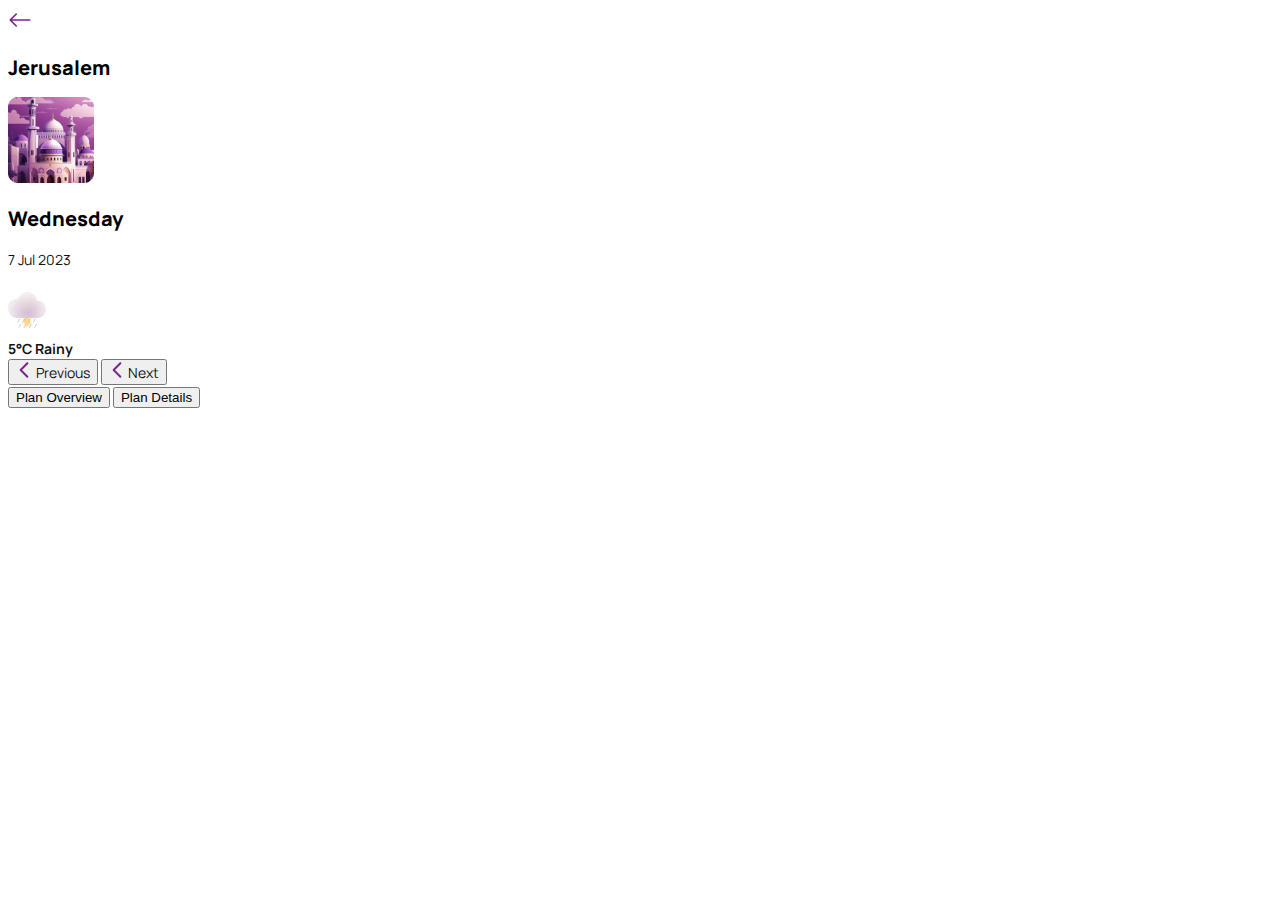
==== dailyPlan.html @ b6c101a3 "#1280" ====
<!DOCTYPE html>
<html lang="en">
  
<head>
  
  <meta http-equiv="Content-Type" content="text/html; charset=UTF-8">
  <meta name="viewport" content="width=device-width, initial-scale=1.0">
  
  <!--Bootsrap css-->
  <link href="https://cdn.jsdelivr.net/npm/bootstrap@5.2.3/dist/css/bootstrap.min.css" rel="stylesheet" integrity="sha384-rbsA2VBKQhggwzxH7pPCaAqO46MgnOM80zW1RWuH61DGLwZJEdK2Kadq2F9CUG65" crossorigin="anonymous">
  
  <title>Trip Planner</title>
  
  
  <!-- Additional CSS (optional) -->
  <link rel="stylesheet" href="style.css">
 
  
</head>

<body>

<header class="row">

    <div class="col"> 
        <img src="Assets/Img/backButton.png" href="/" alt="back"> 
    </div>

    <div class="col">
        <h2 class="daily-plan-title">Jerusalem</h2>
    </div>

    <div class="col"></div>
    
</header>

<section id="daily-plan-hero">

  <div id="weather-slider" class="carousel slide">

    <div id="slider-inner" class="carousel-inner">

      <div id ="slider-item" class="carousel-item active d-flex flex-column align-items-center gap-3">

          <img class="slider-img" src="Assets/Img/Jerusalem Slider Img.png" alt="Jerusalem" width="86px" height="auto">
            
          <div class="d-flex flex-column weather-slider-heading gap-1">
              <h2>Wednesday</h2>
              <span>7 Jul 2023</span>
          </div>

          <img src="Assets/Img/slider-radio.svg" alt="slider" width="203px" height="auto">

          <div class="d-flex flex-row weather-details gap-4">

            <img src="Assets/Img/cloud-icon.png" alt="rainy day" width="38px" height="auto">
            
            <div class="d-flex flex-column align-items-center gap-1">
              <span><b>5°C</b></span>
              <span><b>Rainy</b></span>
            </div>
 
          </div>

      </div>

      <div id ="slider-item" >   
      </div>

      <div id ="slider-item" >      
      </div>

    </div>

    <button class="carousel-control-prev" type="button" data-bs-target="#carouselExample" data-bs-slide="prev">
          
        <img class="slider-control-prev" src="Assets/Img/slider-back-icon.svg">
        <span class="visually-hidden">Previous</span>

    </button>

    <button class="carousel-control-next" type="button" data-bs-target="#carouselExample" data-bs-slide="next">
          
        <img class="slider-control-next" src="Assets/Img/slider-back-icon.svg">
        <span class="visually-hidden">Next</span>

    </button>
    

  </div>

</section>

<section id="planDetails">

<div class="btn-group">
  <button class="btn active plan-overview">Plan Overview</button>
  <button class="btn">Plan Details</button>
</div>




</section>








<!--Bootstrap js -->
<script src="https://cdn.jsdelivr.net/npm/@popperjs/core@2.11.6/dist/umd/popper.min.js" integrity="sha384-oBqDVmMz9ATKxIep9tiCxS/Z9fNfEXiDAYTujMAeBAsjFuCZSmKbSSUnQlmh/jp3" crossorigin="anonymous"></script>
<script src="https://cdn.jsdelivr.net/npm/bootstrap@5.2.3/dist/js/bootstrap.min.js" integrity="sha384-cuYeSxntonz0PPNlHhBs68uyIAVpIIOZZ5JqeqvYYIcEL727kskC66kF92t6Xl2V" crossorigin="anonymous"></script>
  

<!-- Additional JS (optional) -->
<script src="script.js"></script>



</body>
</html>
---- style.css ----
@import url('https://fonts.googleapis.com/css2?family=Manrope:wght@300;400;500;700&display=swap');

body {
    font-family: 'Manrope', sans-serif;
    display:block;
    background: #FFF;  
  }



 h1{
    text-transform:capitalize;
    font-size:22px;
    font-weight:800;
  }

h2{
    font-size:20px;
    font-weight:800;
 }


h4{
    font-size:18px;
    font-weight:500;
 }

 h5{
    font-size:16px;
    font-weight:500;
 }

p,span{
    color: #121212;
    text-align: center;
    font-family: Manrope;
    font-size: 14px;
    font-weight: 400;
    line-height: 16.5px;
 }

 label{
    font-size:18px;
    font-weight:500;
 }

@media (max-width:767px) { 
    /* Add mobile-specific CSS styles here */


header{
    padding:30px;
    margin:0px !important;
}



.backButton{
    width:200px;
    height: 30px;
    
}

/*trip planner */


section#tripPlanner{
    border-radius: 18px;
    background: radial-gradient(100.00% 100.00% at 50.00% 100.00%, #E3C8EB 0%, #F0DDF5 43.33%, #F7E8FB 91.16%);
    display:flex;
    flex-direction:column;
    padding:20px;
    justify-content: center;
    flex-wrap: nowrap;
    align-items: center;
    gap: 5px;
    height:auto;
    margin:30px;    
}


.content{
padding:20px 50px;
text-align:center;
} 

.content span{
    opacity: 0.6000000238418579;


}

img.icon {
    margin-top: -80px;
    margin-bottom:-20px;
 }

 /* user selections starts */
section#user-selections{
    padding:30px;
 }

button.btn.dropdown-toggle{
    display: flex;
    flex-direction: row;
    flex-wrap: nowrap;
    align-content: center;
    justify-content:space-between;
    align-items: center;
    box-shadow: 0px 4px 32px 0px rgba(0, 0, 0, 0.1);
    width:100%;
    padding:10px;
    border-radius:10px;
    margin-bottom:20px;
    position:relative;  
    background-color:#fff;
    
    
}

img.dropdown-icon{
    align-self: center;
    margin-right:05px !important;
}

button.btn.dropdown-toggle.show img.dropdown-icon{
    
        transform:rotate(-180deg);
        transition:all 0.5s ease;
    
}

button.btn.dropdown-toggle img.dropdown-icon{
    
    transform:rotate(0deg);
    transition:all 0.5s ease;
}

.dropdown-toggle::after{
    display:none;
}

button.btn.dropdown-toggle:focus {
    border: 1px solid #E3C8EB;
    box-shadow: 0px 4px 32px 0px rgba(227, 200, 235, 0.50);
}


div.btnContent {
    display: flex;
    flex-direction: row;
    align-items: center;    
}


button img {
    margin-right:20px;
}



div.selectionContent *{
    height:auto;
    text-align:left;
    margin-bottom:0px;    
}



.dropdown-menu button {
    background: rgba(123, 35, 144, 0.00);
    border-radius: 4px;
    border:none;
    text-align: left;
    width:100%;
    opacity:0.8;   
    padding:14px;    
}



.dropdown-menu button:hover {
    background: rgba(123, 35, 144, 0.10);
    opacity:1;   
}


.dropdown-menu {
    position: absolute;
    width: 100%;
    top:20px !important;
    left: 0;
    list-style: none;
    box-shadow: 0px 4px 32px 0px rgba(227, 200, 235, 0.50);
    z-index: 1;
    background-color: rgba(255, 255, 255, 0.8);
    backdrop-filter: blur(50px);
    -webkit-backdrop-filter: blur(50px);
    max-height: 300px;
    padding: 20px;
    border-radius: 10px;
    transition: all 0.5s ease;
    border: 1px solid #fff;
    overflow-y: auto;
    height: 500px;
}


ul.dropdown-menu input{
    border:none;
    width:100%;
    padding:10px;
    background-color: #ffffff00;
    border-radius:4px;   
}


button.btn.dropdown-toggle.show{
    border: 1px solid #E3C8EB;
    box-shadow: 0px 4px 32px 0px rgba(227, 200, 235, 0.50);
}


a:active{
    color:#7B2390;
}


a{
    color:#7B2390;
    font-style:none;
    text-decoration: none;
}



/* Location dropdown */
#location-input{
    position:relative;
    height:auto;
}



button.location-selection .btnContent img{
    width:20px;
    height:auto;
}

button.location-selection h4{
    color: #121212;
    
}


/* Calendar dropdown */

#calendar-input{
    position:relative;
}

#calendar-dropdown{
    transition:all 0.5s ease;
    padding:20px;   

}


.dropdown-icon{
    transform:rotate(90deg);
}

.calendar-selection{
    border-radius: 10px;
    background: linear-gradient(123deg, rgba(255, 255, 255, 0.4) 50%, rgba(255, 255, 255, 0.9) 100%);
    backdrop-filter: blur(35px);
    padding:4px;
    margin-bottom:20px;
    

}


.calendar-selection button{
    text-align:center;
    color: rgba(123, 35, 144, 1);
    border-radius:7px;
    height:auto;
    width:auto;
}

.calendar-selection button:hover{
   
    border-radius: 7px;
    background: linear-gradient(165deg, #7B2390 0%, #EB62B4 100%);
    color:#FFF;
}


#whole-month-tab .tab-topic{
    border-color:rgba(180, 180, 180, 0.20) !important;
    border-top:solid 1px ;
    border-bottom:solid 1px;
    padding:20px;
    text-align:center;
    width:100%;    
}


#whole-month-tab .tab-topic h4{
    
    color: #121212;  
    font-size:16px;  
    margin-bottom:0px !important; 
     
}


#whole-month-tab {
    display: flex;
    justify-content: center;
    height: auto;
    flex-direction: column;
    align-items: center;
    gap: 15px;
    flex-shrink: 0;
    list-style: none;
    width:auto;
    padding-left:0px !important;
    
}


ul.rolling-months{
    list-style:none;
    padding-left:0px !important;
    margin-bottom:0px !important;
}

.rolling-months li{
    margin:20px 0px;

}


.rolling-months li.next{
    color: #5A5A5A;
    text-align: center;
    font-family: Manrope;
    font-size: 16px;
    font-style: normal;
    font-weight: 400;
    line-height: 12px; /* 75% */
}

.rolling-months li.faded{
    color: #858585;
    text-align: center;
    font-family: Manrope;
    font-size: 14px;
    font-style: normal;
    font-weight: 400;
    line-height: 12px; /* 85.714% */
}

.rolling-months li.active{
    color: #121212;
    text-align: center;
    font-family: Manrope;
    font-size: 18px;
    font-style: normal;
    font-weight: 500;
    line-height: 12px; /* 66.667% */
    padding:10px;
    border-top:solid 1px #121212;
}


.rolling-days{
    display:flex;
    flex-direction: row;
    width:60%;
    justify-content: space-between;
    align-items: center;
}

.rolling-days span.active{
    color: #121212;
    text-align: center;
    font-size: 14px;
    font-style: normal;
    font-weight: 500;
    line-height: 12px; /* 85.714% */
}   

.rolling-days span.next{
    color: #5A5A5A;
text-align: center;
font-family: Manrope;
font-size: 12px;
font-style: normal;
font-weight: 400;
line-height: 12px; /* 100% */

}

.rolling-days span.faded{
    color: #858585;
text-align: center;
font-family: Manrope;
font-size: 10px;
font-style: normal;
font-weight: 400;
line-height: 12px; /* 120% */
}

button.btn.whole-month-select{
    color: #7B2390 !important;
    text-align:center !important;
    border-radius: 9px;
    border: 1px solid rgba(123, 35, 144, 0.10);
    font-size: 12px;
    width:80%;
}


/*travellers dropdown*/


#traveller-input{
    position:relative;
}

#travellers-dropdown{
    position:absolute;

}


#travellers-dropdown.dropdown-menu{
    height:240px;
}

form {
    width: 300px;
    margin: 0 auto;
    text-align: center;
  }
  
  .value-button {
    display: inline-block;
    margin: 0px;
    width: 40px;
    height: 100%;
    text-align: center;
    vertical-align: middle;
    padding: 11px 0;
    -webkit-touch-callout: none;
    -webkit-user-select: none;
    -khtml-user-select: none;
    -moz-user-select: none;
    -ms-user-select: none;
    user-select: none;
    border-radius: 5px;
    background: linear-gradient(180deg, #7B2390 0%, #EB62B4 100%);
    color:#fff;
  }
  
  .value-button:hover {
    cursor: pointer;
  }
  
  form #decrease {
    margin-right: -4px;
    border-radius: 8px 0 0 8px;
  }
  
  form #increase {
    margin-left: -4px;
    border-radius: 0 8px 8px 0;
  }
  
  form #input-wrap {
    margin: 0px;
    padding: 0px;
  }
  
  input#number {
    text-align: center;
    border: none;
    margin: 0px;
    width: 40px;
    height: 100%;
    background-color: #ffffff00;
  }
  
  input[type=number]::-webkit-inner-spin-button,
  input[type=number]::-webkit-outer-spin-button {
      -webkit-appearance: none;
      margin: 0;
  }

.input-content h5{
    margin-bottom:0px !important;
}


.input-range{
    display: flex;
    flex-direction: row;
    align-items: center;

  }

form.col{
    display: flex;
    flex-direction: row;
    flex-wrap: nowrap;
    justify-content: flex-end;
    align-content: center;
    align-items: center; 
  }



.input-range-group{
    display: flex;
    flex-direction: column;
    gap:25px;
}

.input-range-group button.btn.dropdown-toggle{
    margin-bottom:0px !important;
    padding:14px;
}
/* section preferences */

section#preferences {
    background-image: url(Assets/Img/Background_img_01.png);
    background-position:100% -30%;
    background-repeat: no-repeat;
    background-size:auto;
    padding:30px;
     }


section#preferences h2{
    margin-bottom:38px;
}      


div.range{
    margin-bottom:38px;
}

/*range slider and thumb*/

.form-range::-webkit-slider-thumb {
    
    border-radius: 50px;
    background: linear-gradient(180deg, #7B2390 0%, #EB62B4 100%);
    height: 25px;
    width:25px;  
    margin-top: -10px;
    border:2px solid #FFF;
    -webkit-transition: background-color 0.15s ease-in-out, border-color 0.15s ease-in-out, box-shadow 0.15s ease-in-out;
  transition: background-color 0.15s ease-in-out, border-color 0.15s ease-in-out, box-shadow 0.15s ease-in-out;
  -webkit-appearance: none;
  appearance: none;
  
}

.form-range:focus::-webkit-slider-thumb {
    box-shadow: 0 0 0 1px #fff, 0 0 0 0.25rem rgba(249, 207, 255, 0.25);
  }

.form-range::-webkit-slider-thumb:active {
    background-color: #7B2390;
    border-color: #FFF;
}

.form-range::-webkit-slider-runnable-track {
    width: 100%;
    height: 5px;;
    color: transparent;
    cursor: pointer;
    border-radius: 2px;
    background: linear-gradient(270deg, #7B2390 40%, #EB62B4 100%);
  }


div.range img{
    margin-right:10px;
}


div.range label{
    margin-bottom:20px;
}

.markers{
    display:flex;
    flex-direction:row;
    flex-wrap: nowrap;
    justify-content: space-between;    
    align-content: center;
    align-items: center;

}

.dividers-group{
    display:flex;
    flex-direction:row;
    flex-wrap: nowrap;
    justify-content: space-between;    
    align-content: center;
    align-items: center;
    height:4px;
    overflow:hidden;
    margin-bottom:10px;
}

.divider{
    opacity:1;
}

.sub-divider{
    opacity:0.2;
}



/*section location */

section#location{
    padding:0px 30px;
    background-image: url(Assets/Img/Background_img_02.png);
    background-repeat: no-repeat;
    background-position: 0% 100%;
    background-size: auto;    
}

section#location p{
    text-align:left;
}

.btn-group{
    width:100%;
    border-radius: 10px;
    background: linear-gradient(123deg, rgba(255, 255, 255, 0.34) 0%, rgba(255, 255, 255, 0.20) 100%);
    box-shadow: 0px 4px 32px 0px rgba(0, 0, 0, 0.10);
    backdrop-filter: blur(35px);
    margin:10px 0px;
    height:45px;
    padding:4px;
   
}

.btn-group button{
    background-color: white;
    color:#7B2390;
    border-color:white;

}


.btn-group button{
    border-radius: 7px !important;
}


.btn-group button:hover{
    background: linear-gradient(165deg, #7B2390 0%, #EB62B4 100%);
    border:solid #fff 1px !important ;
}


#location a.submit{
    width:100%;
    margin:30px 0px;
    padding: 19px 89px !important;
    -webkit-padding: 19px 89px !important; /* Safari */
    -moz-padding: 19px 89px; /* Firefox */
    -ms-padding: 19px 89px; /* Edge/IE */
    font-size: 18px;
    border-radius: 7px;
    border:none;
    background: linear-gradient(165deg, #7B2390 0%, #EB62B4 100%);
    margin:40px 0px 50px 0px;
    color: #FFF;
    
}

a.submit:hover{
    background: linear-gradient(195deg, #7B2390 0%, #EB62B4 100%);
    
}

/*onboarding starts*/

section.onboarding{
    background: url(Assets/Img/hero\ backdrop.svg);
    background-position: center center;
    background-size: cover;
    background-repeat: no-repeat;
    height:100vh;
    padding:30px;
    display:flex;
    flex-direction: column;
    justify-content: space-between;
}

.logo{
    display:flex;
    flex-direction: column;
    justify-content: center;
    align-items: center;
    width:100%;  
    padding:20px;
}

.logo img{
    width:36px;
}

.logo h4{
    color: #FFF;
    text-align: center;
    font-size: 18px;
    font-style: normal;
    font-weight: 400;
    line-height: normal;
    letter-spacing: 3.5px;
    text-transform: capitalize;
}


.onboarding-heading{
    display:flex;
    flex-direction: column;
    justify-content: center;
    align-items: flex-start;
    align-content: flex-start;

}

.onboarding-heading h1{
    color: #FFF;
    font-family: Manrope;
    font-size: 82px;
    font-style: normal;
    font-weight: 200;
    line-height: normal;
    text-transform: capitalize;
    margin-bottom:0px !important;
    margin-top:-10px;
    -webkit-margin-top:-10px;
}


.onboarding-heading p{
    margin-bottom:0px !important;
    color: #FFF;
    font-size: 18px;
    font-style: normal;
    font-weight: 400;
    line-height: normal;
    text-transform: capitalize;
}

.onboarding-heading a{
    margin-bottom:0px !important;
    color: #FFF;
    border-radius: 7px;
    background: linear-gradient(165deg, #7B2390 0%, #EB62B4 100%);
    padding: 19px 89px !important;
    -webkit-padding: 19px 89px !important; /* Safari */
    -moz-padding: 19px 89px; /* Firefox */
    -ms-padding: 19px 89px; /* Edge/IE */
    width:100%;
    margin-top:30px;
    -webkit-margin-top:30px;
    border-width:0px;
    text-align: center;    
    font-size: 18px;
    font-style: normal;
    font-weight: 500;
    line-height: normal;
    text-transform: capitalize;
    
}

.onboarding-heading a:hover{
    color: #FFF;
    transition:all 0.5s ease;
      
}

.onboarding-details{
    display:flex;
    flex-direction: row;
    gap:10px;
    align-content: center;
    justify-content: flex-start;
    align-items: center;
    padding:0px;
    margin-top:-10px;
}

.onboarding-details p{
    margin-bottom: 0px !important;
    color: #FFF;
    font-size: 16px;
    font-style: normal;
    font-weight: 400;
    line-height: normal;
    text-transform: capitalize;
}


/*dashboard starts */


#hero{
    background: url(Assets/Img/dashboard-hero-background.svg);
    background-position: bottom center;
    background-repeat: no-repeat;
    margin:0px 30px 0px 30px;
    background-size: 100%;
    border-radius: 18px;
}


.hero-heading{
    padding:35px 0px 0px 20px;    

}

.hero-heading h1{
    font-size: 46px;
    font-style: normal;
    font-weight: 200;
    line-height: normal;
    text-transform: capitalize;
    background: linear-gradient(180deg, #7B2390 0%, #EB62B4 100%);
    background-clip: text;
    -webkit-background-clip: text;
    -webkit-text-fill-color: transparent;
    margin-bottom:-5px;
    z-index:2;
}

.hero-heading p{
    color: #121212;
    font-size: 12px;
    font-style: normal;
    font-weight: 700;
    line-height: normal;
    text-transform: capitalize;
    margin-bottom:0px !important;
}

.hero-img{
    display:flex;
    flex-direction: column;
    flex-wrap:nowrap;
    align-content: flex-end;
    justify-content: flex-end;    
    align-items: flex-end;
    background: url(Assets/Img/location-img.svg);
    background-repeat: no-repeat;
    background-position: bottom;
    border-radius:0px 0px 18px 0px;
    background-size: auto;
    overflow:visible;
    height:153px;
    
    
}



/*Events section starts*/

#Events{
    margin:50px 0px 30px 0px;
    position:relative;
}


.Events-Heading{
    margin:30px 30px 15px 30px;
}


.Events-Heading img.col-1{
    padding:0px !important;
    width:24px;
    height:24px;
}

.Event-card{
    padding:20px;
    background: linear-gradient(123deg, rgba(255, 255, 255, 0.5) 0%, rgba(255, 255, 255, 0.5) 50%);
    filter: drop-shadow(0px 10px 20px rgba(0, 0, 0, 0.15));
    backdrop-filter: blur(15px);
    border-radius:10px;
    margin:10px 30px 10px 30px;
}


.Event-card p,h5{
    margin-bottom:0px !important;
}

.Event-card p{
    color: #121212;
    font-size: 14px;
    font-style: normal;
    font-weight: 400;
    line-height: normal;
    text-transform: capitalize;
    opacity: 0.6;
}

.Event-card.row>*{
    padding-left:0px !important;
    Padding-right:0px!important;
}

.Events-Background-1{
    position: absolute;
    top:0;
    right:0;
    width:120px;
    height:auto;

}
.Events-Background-2{
    position: absolute;
    bottom:0;
    left:0;
    width:120px;
    height:auto;

}

a.Event-card{
    color:#121212; 
   
}

a.Event-card:hover{
    color: #7B2390 !important;        
    filter: drop-shadow(0px 5px 20px rgba(198, 118, 218, 0.30));
    transition: all 0.5s ease;    
    
}

/*daily plan starts*/

#daily-plan-hero{
    padding:0px 50px 30px 50px;
}

.daily-plan-title{
    color: #121212;
    text-align: center;
    font-size: 18px;
    font-style: normal;
    font-weight: 400;
    line-height: normal;
    text-transform: capitalize;
}

/*weather slider starts*/

#weather-slider{
    position:relative;
}

#slider-item{
    border-radius: 18px;
    background: radial-gradient(120.11% 151.20% at 65.99% 150.00%, #EFA1FF 0%, #FAE9FF 63.54%, #FAE9FF 100%);
    padding:20px;    
}

.weather-slider-heading h2,span{
    margin-bottom:0px;
}

.slider-img{
    margin-top:-50px;
}

#slider-inner{
    padding-top:30px;
}

.slider-control-prev{
    margin-right:0px !important;
     
}



.slider-control-next{   
    margin-right:0px !important;
    transform:rotate(-180deg);
}


button.carousel-control-prev{
   border-radius: 10px;
    background: linear-gradient(123deg, rgba(255, 255, 255, 0.34) 0%, rgba(255, 255, 255, 0.20) 100%);
    box-shadow: 0px 4px 32px 0px rgba(0, 0, 0, 0.05);
    backdrop-filter: blur(35px);
    height:40px;
    width:40px;   
    opacity:100% !important;
    padding:8px !important;
    position: absolute;
    top: 55%; 
    transform: translateY(-50%); 
    left:-5%;

}   

button.carousel-control-next{
    border-radius: 10px;
    background: linear-gradient(123deg, rgba(255, 255, 255, 0.34) 0%, rgba(255, 255, 255, 0.20) 100%);
    box-shadow: 0px 4px 32px 0px rgba(0, 0, 0, 0.05);
    backdrop-filter: blur(35px);
    height:40px;
    width:40px;
    opacity:100% !important;
    padding:8px !important;
    position: absolute;
    top: 55%; 
    transform: translateY(-50%); 
    right:-5%;
}


.weather-details{
    padding:5px;
}


/*plan details starts*/

#planDetails{
    padding:0px 30px 50px 30px;

}

#planDetails .btn-group{
    padding:4px !important;
    height:55px;
    border-radius:10px;
}


#planDetails .plan-overview{
    border-radius: 7px !important;
    background: linear-gradient(165deg, #7B2390 0%, #EB62B4 100%) !important;
    border-width: 0px;
    color:#FFF;
}


#planDetails button:hover{
    background-color: #FFF !important;
}



}
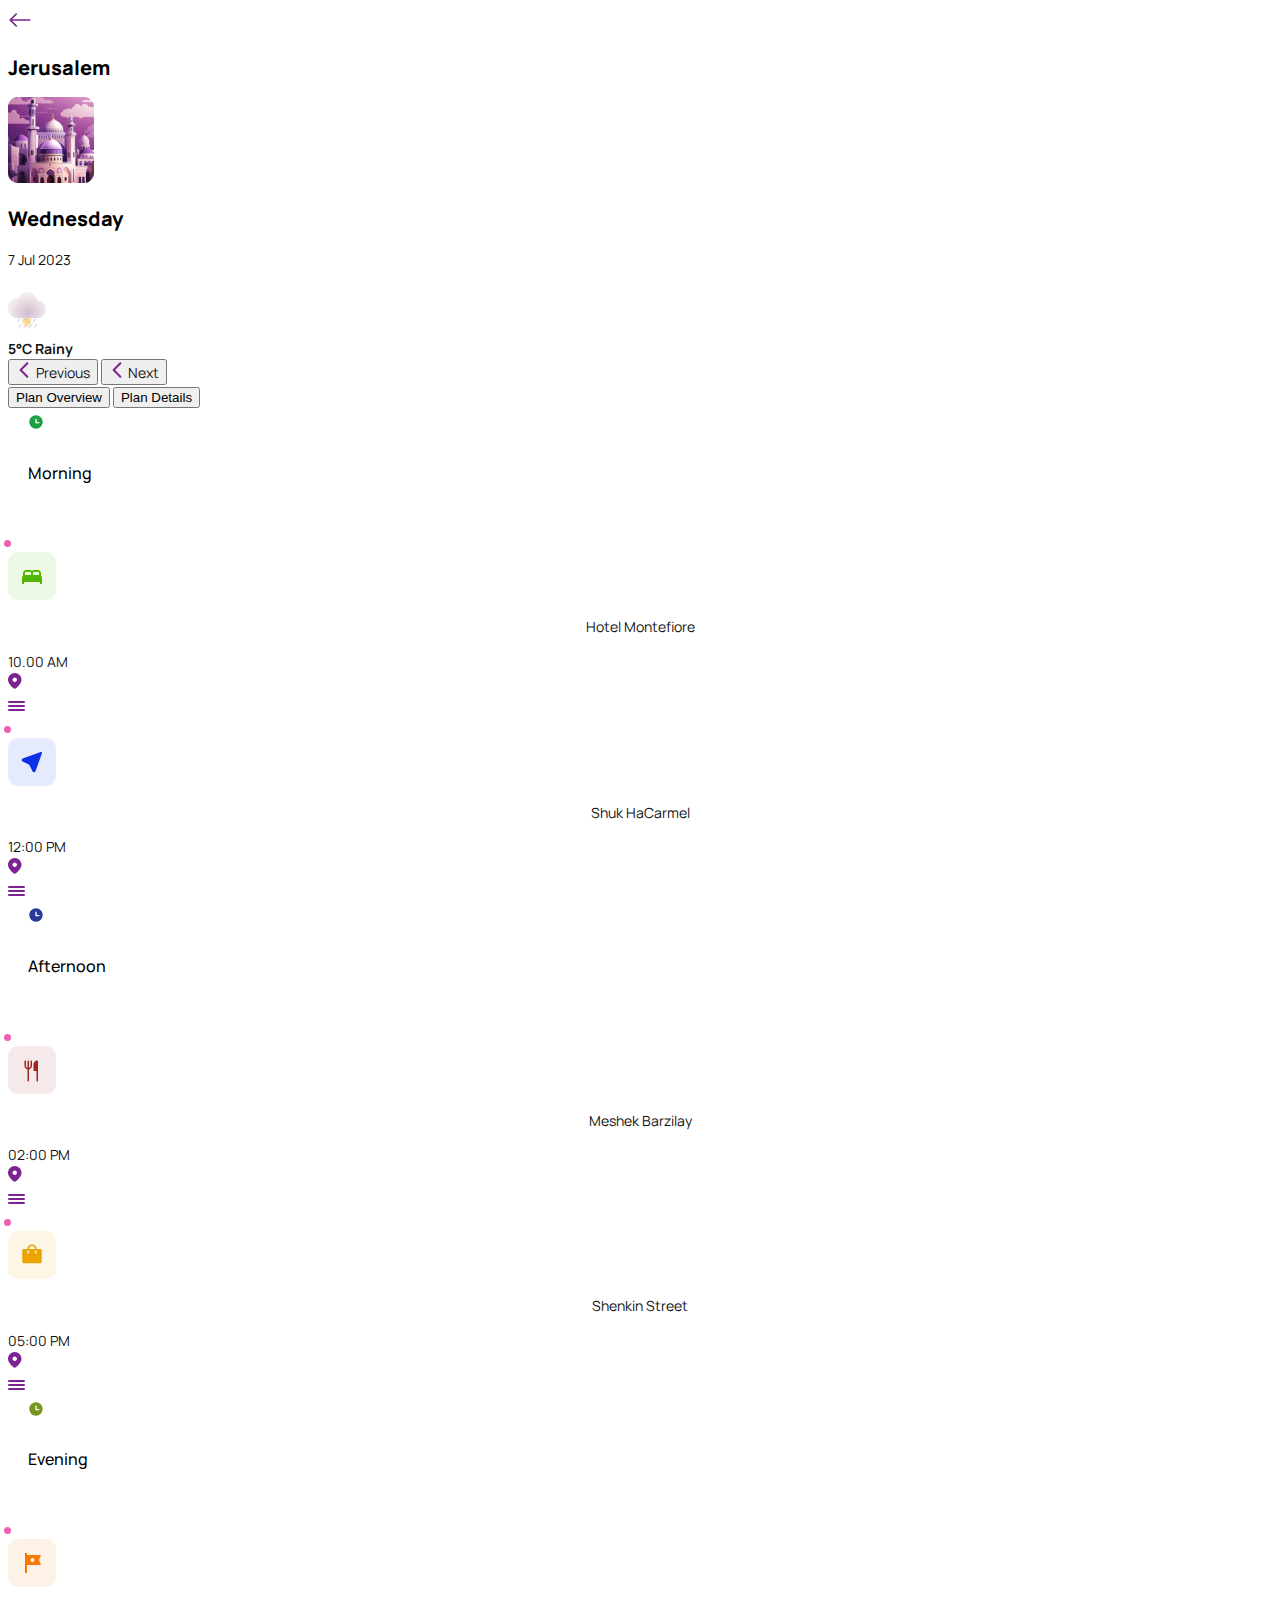
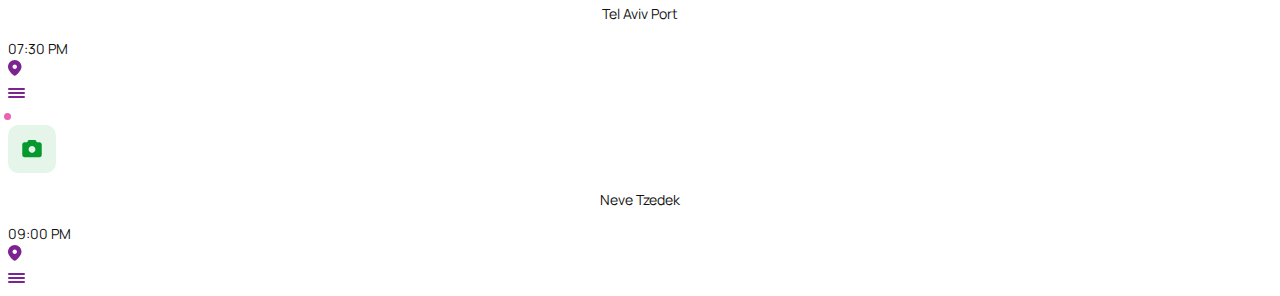
==== commit 77140074: "1320" ====
--- a/dailyPlan.html
+++ b/dailyPlan.html
@@ -22,9 +22,9 @@
 
 <header class="row">
 
-    <div class="col"> 
-        <img src="Assets/Img/backButton.png" href="/" alt="back"> 
-    </div>
+    <a class="col" href="dashboard.html"> 
+        <img src="Assets/Img/backButton.png" alt="back"> 
+    </a>
 
     <div class="col">
         <h2 class="daily-plan-title">Jerusalem</h2>
@@ -98,7 +98,282 @@
   <button class="btn">Plan Details</button>
 </div>
 
-
+<div id="morning">
+
+  <div class="d-flex flex-row gap-2 align-items-center" style="padding:5px 20px 20px 20px;">
+    <svg xmlns="http://www.w3.org/2000/svg" width="16" height="16" viewBox="0 0 16 16" fill="none">
+      <path d="M8.00004 14.6666C4.31804 14.6666 1.33337 11.682 1.33337 7.99998C1.33337 4.31798 4.31804 1.33331 8.00004 1.33331C11.682 1.33331 14.6667 4.31798 14.6667 7.99998C14.6667 11.682 11.682 14.6666 8.00004 14.6666ZM8.66671 7.99998V4.66665H7.33337V9.33331H11.3334V7.99998H8.66671Z" fill="#1AA040"/>
+    </svg>
+    <h5 >Morning</h5>
+  </div>
+
+
+<div class="d-flex flex-row w-100 align-items-center">
+
+  <svg xmlns="http://www.w3.org/2000/svg" style="margin-left:-4px;" width="7" height="7" viewBox="0 0 7 7" fill="none">
+    <circle cx="3.5" cy="3.5" r="3.5" fill="#EB62B4"/>
+  </svg>
+
+  <div id="planCard" class="d-flex flex-row align-items-center justify-content-between gap-2 w-100">
+
+    <div class="d-flex flex-row align-items-center justify-content-between w-100 card-details">
+
+      <div class="d-flex flex-row align-items-center gap-3">
+
+        <img src="Assets/Img/hotel icon.svg">
+
+        <div class="d-flex flex-column align-items-start justify-content-center gap-2">
+          <p>Hotel Montefiore</p>
+          <span>10.00 AM</span>
+        </div>        
+
+      </div>
+
+      <svg xmlns="http://www.w3.org/2000/svg" width="14" height="16" viewBox="0 0 14 16" fill="none">
+        <path d="M8.0505 15.237C10.0114 13.5112 13.5 9.9855 13.5 6.75C13.5 4.95979 12.7888 3.2429 11.523 1.97703C10.2571 0.711159 8.54021 0 6.75 0C4.95979 0 3.2429 0.711159 1.97703 1.97703C0.711159 3.2429 2.66762e-08 4.95979 0 6.75C0 9.9855 3.4875 13.5112 5.4495 15.237C5.80738 15.5564 6.2703 15.733 6.75 15.733C7.2297 15.733 7.69262 15.5564 8.0505 15.237ZM4.5 6.75C4.5 6.15326 4.73705 5.58097 5.15901 5.15901C5.58097 4.73705 6.15326 4.5 6.75 4.5C7.34674 4.5 7.91903 4.73705 8.34099 5.15901C8.76295 5.58097 9 6.15326 9 6.75C9 7.34674 8.76295 7.91903 8.34099 8.34099C7.91903 8.76295 7.34674 9 6.75 9C6.15326 9 5.58097 8.76295 5.15901 8.34099C4.73705 7.91903 4.5 7.34674 4.5 6.75Z" fill="#7B2390"/>
+      </svg>
+
+    </div>   
+
+    <div class="d-flex  flex-row  align-items-center  more-details-menu  h-100">
+    
+    <svg xmlns="http://www.w3.org/2000/svg" width="17" height="10" viewBox="0 0 17 10" fill="none">
+      <rect width="17" height="2" rx="1" fill="#7B2390"/>
+      <rect y="4" width="17" height="2" rx="1" fill="#7B2390"/>
+      <rect y="8" width="17" height="2" rx="1" fill="#7B2390"/>
+    </svg> 
+
+    </div>
+
+  </div>
+
+</div>
+
+<div class="d-flex flex-row w-100 align-items-center">
+
+  <svg xmlns="http://www.w3.org/2000/svg" style="margin-left:-4px;" width="7" height="7" viewBox="0 0 7 7" fill="none">
+    <circle cx="3.5" cy="3.5" r="3.5" fill="#EB62B4"/>
+  </svg>
+
+  <div id="planCard" class="d-flex flex-row align-items-center justify-content-between gap-2 w-100">
+
+    <div class="d-flex flex-row align-items-center justify-content-between w-100 card-details">
+
+      <div class="d-flex flex-row align-items-center gap-3">
+
+        <img src="Assets/Img/location-icon.svg">
+
+        <div class="d-flex flex-column align-items-start justify-content-center gap-2">
+          <p>Shuk HaCarmel</p>
+          <span>12:00 PM</span>
+        </div>        
+
+      </div>
+
+      <svg xmlns="http://www.w3.org/2000/svg" width="14" height="16" viewBox="0 0 14 16" fill="none">
+        <path d="M8.0505 15.237C10.0114 13.5112 13.5 9.9855 13.5 6.75C13.5 4.95979 12.7888 3.2429 11.523 1.97703C10.2571 0.711159 8.54021 0 6.75 0C4.95979 0 3.2429 0.711159 1.97703 1.97703C0.711159 3.2429 2.66762e-08 4.95979 0 6.75C0 9.9855 3.4875 13.5112 5.4495 15.237C5.80738 15.5564 6.2703 15.733 6.75 15.733C7.2297 15.733 7.69262 15.5564 8.0505 15.237ZM4.5 6.75C4.5 6.15326 4.73705 5.58097 5.15901 5.15901C5.58097 4.73705 6.15326 4.5 6.75 4.5C7.34674 4.5 7.91903 4.73705 8.34099 5.15901C8.76295 5.58097 9 6.15326 9 6.75C9 7.34674 8.76295 7.91903 8.34099 8.34099C7.91903 8.76295 7.34674 9 6.75 9C6.15326 9 5.58097 8.76295 5.15901 8.34099C4.73705 7.91903 4.5 7.34674 4.5 6.75Z" fill="#7B2390"/>
+      </svg>
+
+    </div>   
+
+    <div class="d-flex  flex-row  align-items-center  more-details-menu  h-100">
+    
+    <svg xmlns="http://www.w3.org/2000/svg" width="17" height="10" viewBox="0 0 17 10" fill="none">
+      <rect width="17" height="2" rx="1" fill="#7B2390"/>
+      <rect y="4" width="17" height="2" rx="1" fill="#7B2390"/>
+      <rect y="8" width="17" height="2" rx="1" fill="#7B2390"/>
+    </svg> 
+
+    </div>
+
+  </div>
+
+</div>
+
+<div id="afternoon">
+
+  <div class="d-flex flex-row gap-2 align-items-center" style="padding:5px 20px 20px 20px;">
+    <svg xmlns="http://www.w3.org/2000/svg" width="16" height="16" viewBox="0 0 16 16" fill="none">
+      <path d="M8.00004 14.6666C4.31804 14.6666 1.33337 11.682 1.33337 7.99998C1.33337 4.31798 4.31804 1.33331 8.00004 1.33331C11.682 1.33331 14.6667 4.31798 14.6667 7.99998C14.6667 11.682 11.682 14.6666 8.00004 14.6666ZM8.66671 7.99998V4.66665H7.33337V9.33331H11.3334V7.99998H8.66671Z" fill="#26399D"/>
+    </svg>
+    <h5 >Afternoon</h5>
+  </div>
+
+  <div class="d-flex flex-row w-100 align-items-center">
+
+    <svg xmlns="http://www.w3.org/2000/svg" style="margin-left:-4px;" width="7" height="7" viewBox="0 0 7 7" fill="none">
+      <circle cx="3.5" cy="3.5" r="3.5" fill="#EB62B4"/>
+    </svg>
+  
+    <div id="planCard" class="d-flex flex-row align-items-center justify-content-between gap-2 w-100">
+  
+      <div class="d-flex flex-row align-items-center justify-content-between w-100 card-details">
+  
+        <div class="d-flex flex-row align-items-center gap-3">
+  
+          <img src="Assets/Img/lunch-icon.svg">
+  
+          <div class="d-flex flex-column align-items-start justify-content-center gap-2">
+            <p>Meshek Barzilay</p>
+            <span>02:00 PM</span>
+          </div>        
+  
+        </div>
+  
+        <svg xmlns="http://www.w3.org/2000/svg" width="14" height="16" viewBox="0 0 14 16" fill="none">
+          <path d="M8.0505 15.237C10.0114 13.5112 13.5 9.9855 13.5 6.75C13.5 4.95979 12.7888 3.2429 11.523 1.97703C10.2571 0.711159 8.54021 0 6.75 0C4.95979 0 3.2429 0.711159 1.97703 1.97703C0.711159 3.2429 2.66762e-08 4.95979 0 6.75C0 9.9855 3.4875 13.5112 5.4495 15.237C5.80738 15.5564 6.2703 15.733 6.75 15.733C7.2297 15.733 7.69262 15.5564 8.0505 15.237ZM4.5 6.75C4.5 6.15326 4.73705 5.58097 5.15901 5.15901C5.58097 4.73705 6.15326 4.5 6.75 4.5C7.34674 4.5 7.91903 4.73705 8.34099 5.15901C8.76295 5.58097 9 6.15326 9 6.75C9 7.34674 8.76295 7.91903 8.34099 8.34099C7.91903 8.76295 7.34674 9 6.75 9C6.15326 9 5.58097 8.76295 5.15901 8.34099C4.73705 7.91903 4.5 7.34674 4.5 6.75Z" fill="#7B2390"/>
+        </svg>
+  
+      </div>   
+  
+      <div class="d-flex  flex-row  align-items-center  more-details-menu  h-100">
+      
+      <svg xmlns="http://www.w3.org/2000/svg" width="17" height="10" viewBox="0 0 17 10" fill="none">
+        <rect width="17" height="2" rx="1" fill="#7B2390"/>
+        <rect y="4" width="17" height="2" rx="1" fill="#7B2390"/>
+        <rect y="8" width="17" height="2" rx="1" fill="#7B2390"/>
+      </svg> 
+  
+      </div>
+  
+    </div>
+  
+  </div>
+
+  <div class="d-flex flex-row w-100 align-items-center">
+
+    <svg xmlns="http://www.w3.org/2000/svg" style="margin-left:-4px;" width="7" height="7" viewBox="0 0 7 7" fill="none">
+      <circle cx="3.5" cy="3.5" r="3.5" fill="#EB62B4"/>
+    </svg>
+  
+    <div id="planCard" class="d-flex flex-row align-items-center justify-content-between gap-2 w-100">
+  
+      <div class="d-flex flex-row align-items-center justify-content-between w-100 card-details">
+  
+        <div class="d-flex flex-row align-items-center gap-3">
+  
+          <img src="Assets/Img/shopping-icon.svg">
+  
+          <div class="d-flex flex-column align-items-start justify-content-center gap-2">
+            <p>Shenkin Street</p>
+            <span>05:00 PM</span>
+          </div>        
+  
+        </div>
+  
+        <svg xmlns="http://www.w3.org/2000/svg" width="14" height="16" viewBox="0 0 14 16" fill="none">
+          <path d="M8.0505 15.237C10.0114 13.5112 13.5 9.9855 13.5 6.75C13.5 4.95979 12.7888 3.2429 11.523 1.97703C10.2571 0.711159 8.54021 0 6.75 0C4.95979 0 3.2429 0.711159 1.97703 1.97703C0.711159 3.2429 2.66762e-08 4.95979 0 6.75C0 9.9855 3.4875 13.5112 5.4495 15.237C5.80738 15.5564 6.2703 15.733 6.75 15.733C7.2297 15.733 7.69262 15.5564 8.0505 15.237ZM4.5 6.75C4.5 6.15326 4.73705 5.58097 5.15901 5.15901C5.58097 4.73705 6.15326 4.5 6.75 4.5C7.34674 4.5 7.91903 4.73705 8.34099 5.15901C8.76295 5.58097 9 6.15326 9 6.75C9 7.34674 8.76295 7.91903 8.34099 8.34099C7.91903 8.76295 7.34674 9 6.75 9C6.15326 9 5.58097 8.76295 5.15901 8.34099C4.73705 7.91903 4.5 7.34674 4.5 6.75Z" fill="#7B2390"/>
+        </svg>
+  
+      </div>   
+  
+      <div class="d-flex  flex-row  align-items-center  more-details-menu  h-100">
+      
+      <svg xmlns="http://www.w3.org/2000/svg" width="17" height="10" viewBox="0 0 17 10" fill="none">
+        <rect width="17" height="2" rx="1" fill="#7B2390"/>
+        <rect y="4" width="17" height="2" rx="1" fill="#7B2390"/>
+        <rect y="8" width="17" height="2" rx="1" fill="#7B2390"/>
+      </svg> 
+  
+      </div>
+  
+    </div>
+  
+  </div>
+
+<div id="Evening">
+
+  <div class="d-flex flex-row gap-2 align-items-center" style="padding:5px 20px 20px 20px;">
+    <svg xmlns="http://www.w3.org/2000/svg" width="16" height="16" viewBox="0 0 16 16" fill="none">
+      <path d="M8.00004 14.6667C4.31804 14.6667 1.33337 11.682 1.33337 8.00001C1.33337 4.31801 4.31804 1.33334 8.00004 1.33334C11.682 1.33334 14.6667 4.31801 14.6667 8.00001C14.6667 11.682 11.682 14.6667 8.00004 14.6667ZM8.66671 8.00001V4.66668H7.33337V9.33334H11.3334V8.00001H8.66671Z" fill="#76961D"/>
+    </svg>
+   <h5 >Evening</h5>
+
+ </div>
+
+ <div class="d-flex flex-row w-100 align-items-center">
+
+  <svg xmlns="http://www.w3.org/2000/svg" style="margin-left:-4px;" width="7" height="7" viewBox="0 0 7 7" fill="none">
+    <circle cx="3.5" cy="3.5" r="3.5" fill="#EB62B4"/>
+  </svg>
+
+  <div id="planCard" class="d-flex flex-row align-items-center justify-content-between gap-2 w-100">
+
+    <div class="d-flex flex-row align-items-center justify-content-between w-100 card-details">
+
+      <div class="d-flex flex-row align-items-center gap-3">
+
+        <img src="Assets/Img/Event-icon.svg">
+
+        <div class="d-flex flex-column align-items-start justify-content-center gap-2">
+          <p>Tel Aviv Port</p>
+          <span>07:30 PM</span>
+        </div>        
+
+      </div>
+
+      <svg xmlns="http://www.w3.org/2000/svg" width="14" height="16" viewBox="0 0 14 16" fill="none">
+        <path d="M8.0505 15.237C10.0114 13.5112 13.5 9.9855 13.5 6.75C13.5 4.95979 12.7888 3.2429 11.523 1.97703C10.2571 0.711159 8.54021 0 6.75 0C4.95979 0 3.2429 0.711159 1.97703 1.97703C0.711159 3.2429 2.66762e-08 4.95979 0 6.75C0 9.9855 3.4875 13.5112 5.4495 15.237C5.80738 15.5564 6.2703 15.733 6.75 15.733C7.2297 15.733 7.69262 15.5564 8.0505 15.237ZM4.5 6.75C4.5 6.15326 4.73705 5.58097 5.15901 5.15901C5.58097 4.73705 6.15326 4.5 6.75 4.5C7.34674 4.5 7.91903 4.73705 8.34099 5.15901C8.76295 5.58097 9 6.15326 9 6.75C9 7.34674 8.76295 7.91903 8.34099 8.34099C7.91903 8.76295 7.34674 9 6.75 9C6.15326 9 5.58097 8.76295 5.15901 8.34099C4.73705 7.91903 4.5 7.34674 4.5 6.75Z" fill="#7B2390"/>
+      </svg>
+
+    </div>   
+
+    <div class="d-flex  flex-row  align-items-center  more-details-menu  h-100">
+    
+    <svg xmlns="http://www.w3.org/2000/svg" width="17" height="10" viewBox="0 0 17 10" fill="none">
+      <rect width="17" height="2" rx="1" fill="#7B2390"/>
+      <rect y="4" width="17" height="2" rx="1" fill="#7B2390"/>
+      <rect y="8" width="17" height="2" rx="1" fill="#7B2390"/>
+    </svg> 
+
+    </div>
+
+  </div>
+
+</div>
+
+<div class="d-flex flex-row w-100 align-items-center">
+
+  <svg xmlns="http://www.w3.org/2000/svg" style="margin-left:-4px;" width="7" height="7" viewBox="0 0 7 7" fill="none">
+    <circle cx="3.5" cy="3.5" r="3.5" fill="#EB62B4"/>
+  </svg>
+
+  <div id="planCard" class="d-flex flex-row align-items-center justify-content-between gap-2 w-100">
+
+    <div class="d-flex flex-row align-items-center justify-content-between w-100 card-details">
+
+      <div class="d-flex flex-row align-items-center gap-3">
+
+        <img src="Assets/Img/photograpy icon.svg">
+
+        <div class="d-flex flex-column align-items-start justify-content-center gap-2">
+          <p>Neve Tzedek</p>
+          <span>09:00 PM</span>
+        </div>        
+
+      </div>
+
+      <svg xmlns="http://www.w3.org/2000/svg" width="14" height="16" viewBox="0 0 14 16" fill="none">
+        <path d="M8.0505 15.237C10.0114 13.5112 13.5 9.9855 13.5 6.75C13.5 4.95979 12.7888 3.2429 11.523 1.97703C10.2571 0.711159 8.54021 0 6.75 0C4.95979 0 3.2429 0.711159 1.97703 1.97703C0.711159 3.2429 2.66762e-08 4.95979 0 6.75C0 9.9855 3.4875 13.5112 5.4495 15.237C5.80738 15.5564 6.2703 15.733 6.75 15.733C7.2297 15.733 7.69262 15.5564 8.0505 15.237ZM4.5 6.75C4.5 6.15326 4.73705 5.58097 5.15901 5.15901C5.58097 4.73705 6.15326 4.5 6.75 4.5C7.34674 4.5 7.91903 4.73705 8.34099 5.15901C8.76295 5.58097 9 6.15326 9 6.75C9 7.34674 8.76295 7.91903 8.34099 8.34099C7.91903 8.76295 7.34674 9 6.75 9C6.15326 9 5.58097 8.76295 5.15901 8.34099C4.73705 7.91903 4.5 7.34674 4.5 6.75Z" fill="#7B2390"/>
+      </svg>
+
+    </div>   
+
+    <div class="d-flex  flex-row  align-items-center  more-details-menu  h-100">
+    
+    <svg xmlns="http://www.w3.org/2000/svg" width="17" height="10" viewBox="0 0 17 10" fill="none">
+      <rect width="17" height="2" rx="1" fill="#7B2390"/>
+      <rect y="4" width="17" height="2" rx="1" fill="#7B2390"/>
+      <rect y="8" width="17" height="2" rx="1" fill="#7B2390"/>
+    </svg> 
+
+    </div>
+
+  </div>
+
+</div>
+
+</div>
 
 
 </section>
--- a/style.css
+++ b/style.css
@@ -1052,6 +1052,10 @@
 
 #planDetails{
     padding:0px 30px 50px 30px;
+    background: url(Assets/Img/plan\ overview\ background.svg);
+    background-repeat: no-repeat;
+    background-position: center bottom;
+    background-size: contain;
 
 }
 
@@ -1070,9 +1074,95 @@
 }
 
 
-#planDetails button:hover{
-    background-color: #FFF !important;
-}
+#planDetails button.btn:hover{
+    background: #FFFFFF00 !important;
+    color:#7B2390;
+    border-width: 0px !important;
+
+}
+
+
+#planDetails button.plan-overview:hover{
+    background: linear-gradient(165deg, #7B2390 0%, #EB62B4 100%) !important;
+    color:#fff;
+    border-width: 0px !important;
+}
+
+
+#morning{
+    margin-top:40px;    
+    border-left: dashed 1px #EB62B4;        
+}
+
+
+#morning h5{
+    color: #1AA040;
+    font-style: normal;
+    font-weight: 700;
+}
+
+
+#planCard{
+    margin:10px 0px 10px 20px;    
+    height:72px;
+}
+
+
+#planCard p{
+    margin-bottom: 0px;
+    color: #121212;
+    font-weight: 500;
+}
+
+
+#planCard span{
+    font-weight: 300;
+    opacity: 0.6;
+}
+
+
+.more-details-menu{
+    padding: 7px;    
+    background-color: #fff;
+    filter: drop-shadow(0px 4px 20px rgba(0, 0, 0, 0.15));
+    backdrop-filter: blur(35px);
+    border-radius:10px;   
+}
+
+
+.card-details{
+    padding:15px;
+    background-color: #fff;
+    filter: drop-shadow(0px 4px 20px rgba(0, 0, 0, 0.15));
+    backdrop-filter: blur(35px);
+    border-radius:10px;
+    height:72px;
+}
+
+/*afternoon starts*/
+
+#afternoon{
+    margin-top:20px;
+}
+
+#afternoon h5{
+    color: #26399D;
+
+}
+
+
+/*Evening starts*/
+
+
+#Evening{
+    margin-top:20px;
+}
+
+#Evening h5{
+    color: #76961D;
+}
+
+
 
 
 
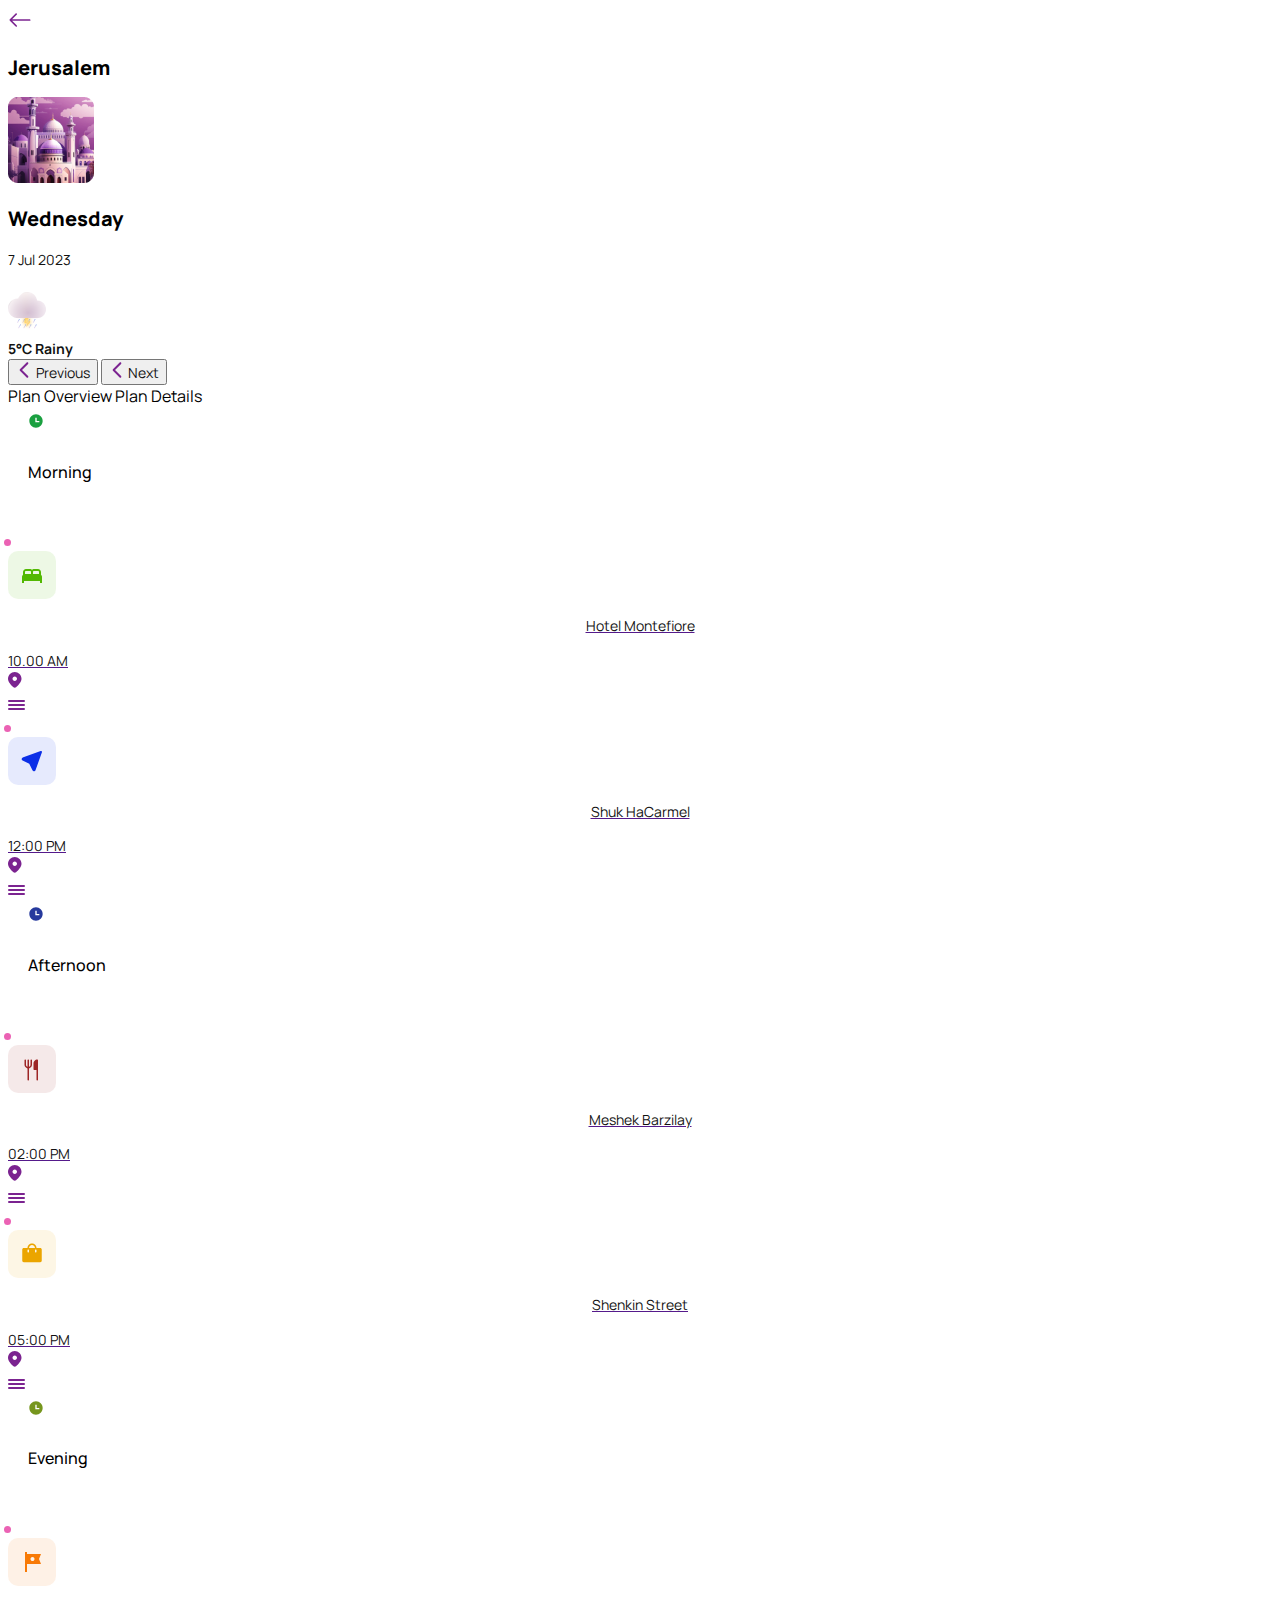
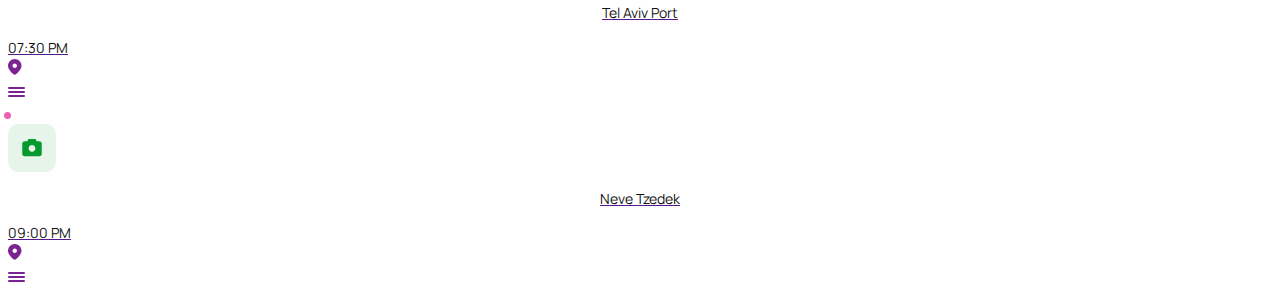
==== commit 71053262: "1320" ====
--- a/dailyPlan.html
+++ b/dailyPlan.html
@@ -91,11 +91,11 @@
 
 </section>
 
-<section id="planDetails">
-
-<div class="btn-group">
-  <button class="btn active plan-overview">Plan Overview</button>
-  <button class="btn">Plan Details</button>
+<section id="planDetails" >
+
+<div class="btn-group d-flex flex-row align-items-center ">
+  <a class="btn plan-overview h-100 col " >Plan Overview</a>
+  <a class="btn plan-details h-100 col" >Plan Details</a>
 </div>
 
 <div id="morning">
@@ -114,7 +114,7 @@
     <circle cx="3.5" cy="3.5" r="3.5" fill="#EB62B4"/>
   </svg>
 
-  <div id="planCard" class="d-flex flex-row align-items-center justify-content-between gap-2 w-100">
+  <a href="" id="planCard" class="d-flex flex-row align-items-center justify-content-between gap-2 w-100">
 
     <div class="d-flex flex-row align-items-center justify-content-between w-100 card-details">
 
@@ -145,7 +145,7 @@
 
     </div>
 
-  </div>
+  </a>
 
 </div>
 
@@ -155,7 +155,7 @@
     <circle cx="3.5" cy="3.5" r="3.5" fill="#EB62B4"/>
   </svg>
 
-  <div id="planCard" class="d-flex flex-row align-items-center justify-content-between gap-2 w-100">
+  <a href="" id="planCard" class="d-flex flex-row align-items-center justify-content-between gap-2 w-100">
 
     <div class="d-flex flex-row align-items-center justify-content-between w-100 card-details">
 
@@ -186,7 +186,7 @@
 
     </div>
 
-  </div>
+  </a>
 
 </div>
 
@@ -205,8 +205,8 @@
       <circle cx="3.5" cy="3.5" r="3.5" fill="#EB62B4"/>
     </svg>
   
-    <div id="planCard" class="d-flex flex-row align-items-center justify-content-between gap-2 w-100">
-  
+    <a href="" id="planCard" class="d-flex flex-row align-items-center justify-content-between gap-2 w-100">
+
       <div class="d-flex flex-row align-items-center justify-content-between w-100 card-details">
   
         <div class="d-flex flex-row align-items-center gap-3">
@@ -236,7 +236,7 @@
   
       </div>
   
-    </div>
+    </a>
   
   </div>
 
@@ -246,8 +246,8 @@
       <circle cx="3.5" cy="3.5" r="3.5" fill="#EB62B4"/>
     </svg>
   
-    <div id="planCard" class="d-flex flex-row align-items-center justify-content-between gap-2 w-100">
-  
+    <a href="" id="planCard" class="d-flex flex-row align-items-center justify-content-between gap-2 w-100">
+
       <div class="d-flex flex-row align-items-center justify-content-between w-100 card-details">
   
         <div class="d-flex flex-row align-items-center gap-3">
@@ -277,7 +277,7 @@
   
       </div>
   
-    </div>
+    </a>
   
   </div>
 
@@ -297,7 +297,7 @@
     <circle cx="3.5" cy="3.5" r="3.5" fill="#EB62B4"/>
   </svg>
 
-  <div id="planCard" class="d-flex flex-row align-items-center justify-content-between gap-2 w-100">
+  <a href="" id="planCard" class="d-flex flex-row align-items-center justify-content-between gap-2 w-100">
 
     <div class="d-flex flex-row align-items-center justify-content-between w-100 card-details">
 
@@ -328,7 +328,7 @@
 
     </div>
 
-  </div>
+  </a>
 
 </div>
 
@@ -338,7 +338,7 @@
     <circle cx="3.5" cy="3.5" r="3.5" fill="#EB62B4"/>
   </svg>
 
-  <div id="planCard" class="d-flex flex-row align-items-center justify-content-between gap-2 w-100">
+  <a href="" id="planCard" class="d-flex flex-row align-items-center justify-content-between gap-2 w-100">
 
     <div class="d-flex flex-row align-items-center justify-content-between w-100 card-details">
 
@@ -369,7 +369,7 @@
 
     </div>
 
-  </div>
+  </a>
 
 </div>
 
--- a/style.css
+++ b/style.css
@@ -1066,26 +1066,34 @@
 }
 
 
-#planDetails .plan-overview{
+a.plan-overview{
     border-radius: 7px !important;
     background: linear-gradient(165deg, #7B2390 0%, #EB62B4 100%) !important;
-    border-width: 0px;
+    border-width: 0px !important;
     color:#FFF;
-}
-
-
-#planDetails button.btn:hover{
-    background: #FFFFFF00 !important;
-    color:#7B2390;
-    border-width: 0px !important;
-
-}
-
-
-#planDetails button.plan-overview:hover{
+    margin:0px !important;
+    padding:10px;
+}
+
+a.plan-details{
+    margin:0px !important;
+    border-width:0px !important;
+    padding:10px;
+}
+
+
+a.plan-details:hover{
+    background: #fff !important;
+    color:rgba(123, 35, 144, 1);
+    border-width:0px !important;
+    margin:0px !important;
+}
+
+a.plan-overview:hover{
     background: linear-gradient(165deg, #7B2390 0%, #EB62B4 100%) !important;
     color:#fff;
     border-width: 0px !important;
+    margin:0px !important;
 }
 
 
@@ -1124,19 +1132,24 @@
 .more-details-menu{
     padding: 7px;    
     background-color: #fff;
-    filter: drop-shadow(0px 4px 20px rgba(0, 0, 0, 0.15));
-    backdrop-filter: blur(35px);
+    filter: drop-shadow(0px 4px 20px rgba(0, 0, 0, 0.08));
+    backdrop-filter: blur(10px);
     border-radius:10px;   
+    -webkit-filter: drop-shadow(0px 4px 20px rgba(0, 0, 0, 0.08)); 
+    -webkit-backdrop-filter: blur(10px); 
+
 }
 
 
 .card-details{
     padding:15px;
     background-color: #fff;
-    filter: drop-shadow(0px 4px 20px rgba(0, 0, 0, 0.15));
+    filter: drop-shadow(0px 4px 20px rgba(0, 0, 0, 0.08));
     backdrop-filter: blur(35px);
     border-radius:10px;
     height:72px;
+    -webkit-filter: drop-shadow(0px 4px 20px rgba(0, 0, 0, 0.08)); 
+    -webkit-backdrop-filter: blur(10px); 
 }
 
 /*afternoon starts*/
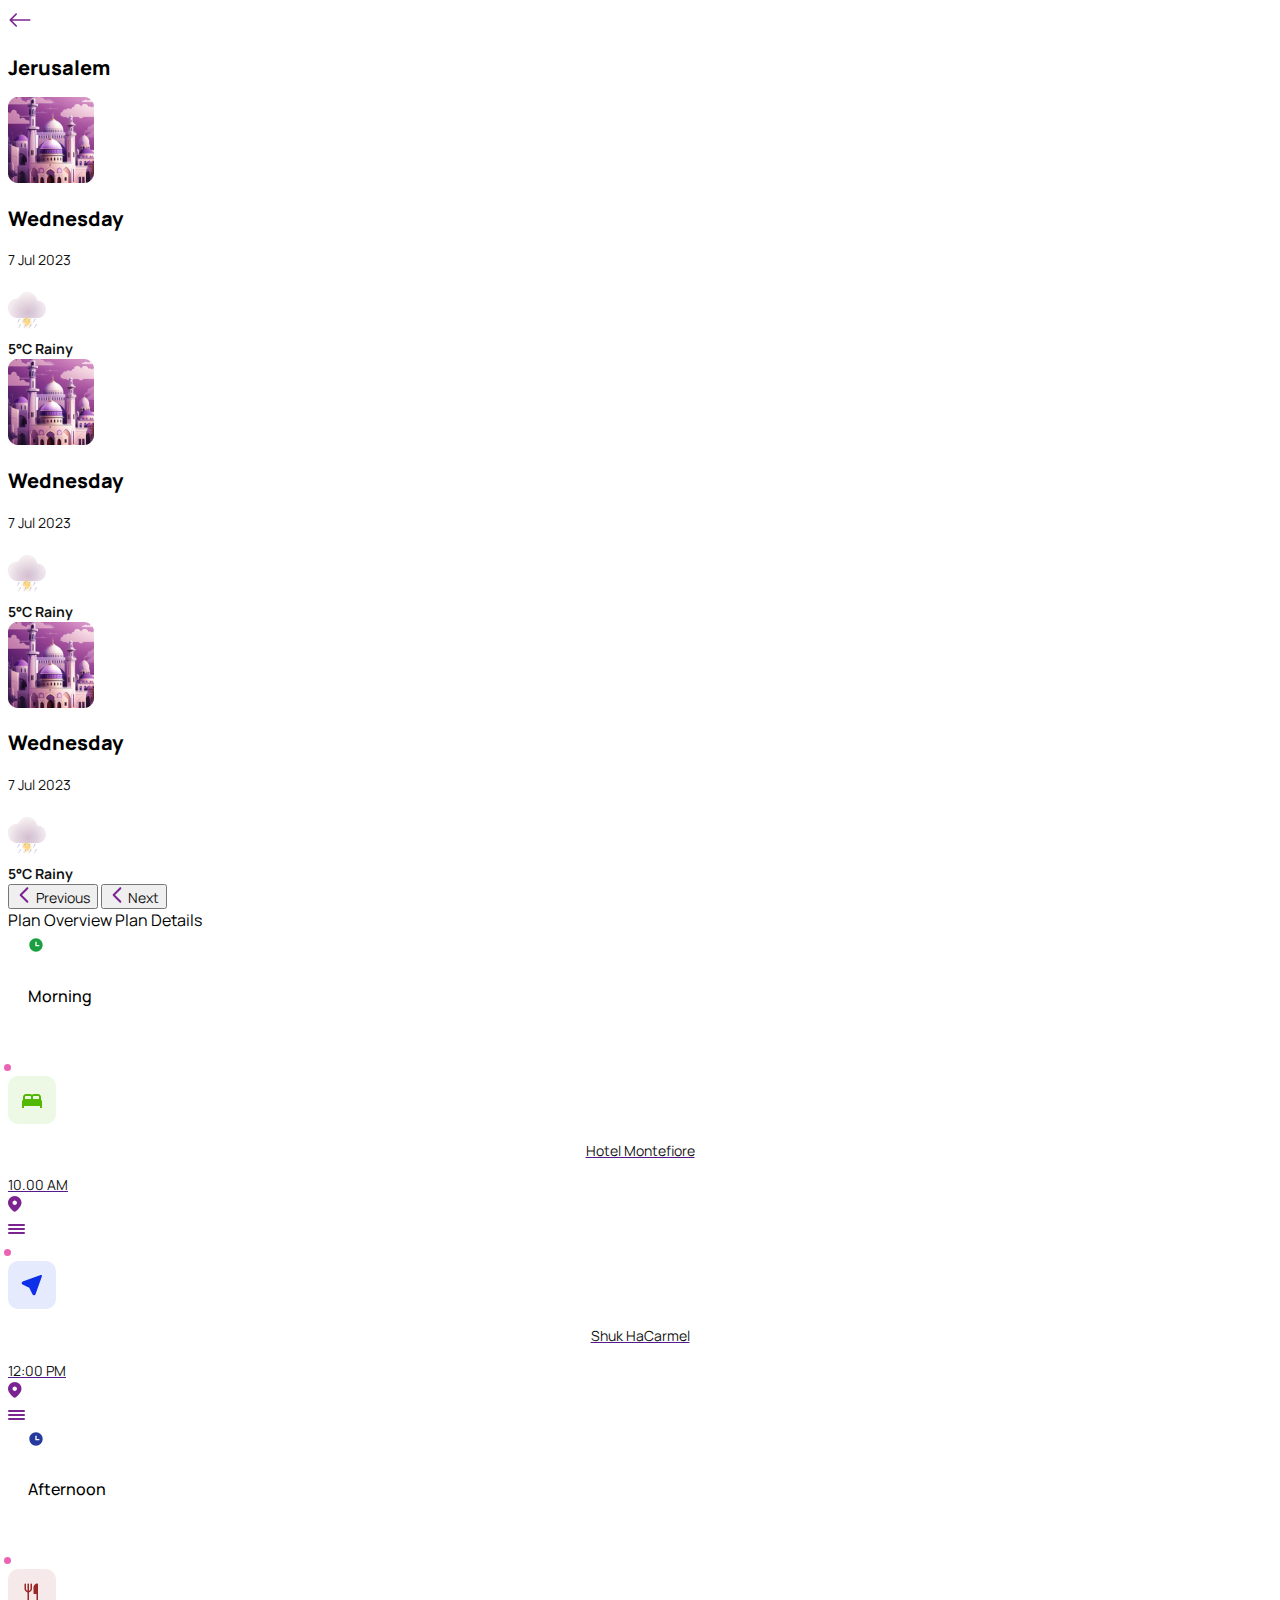
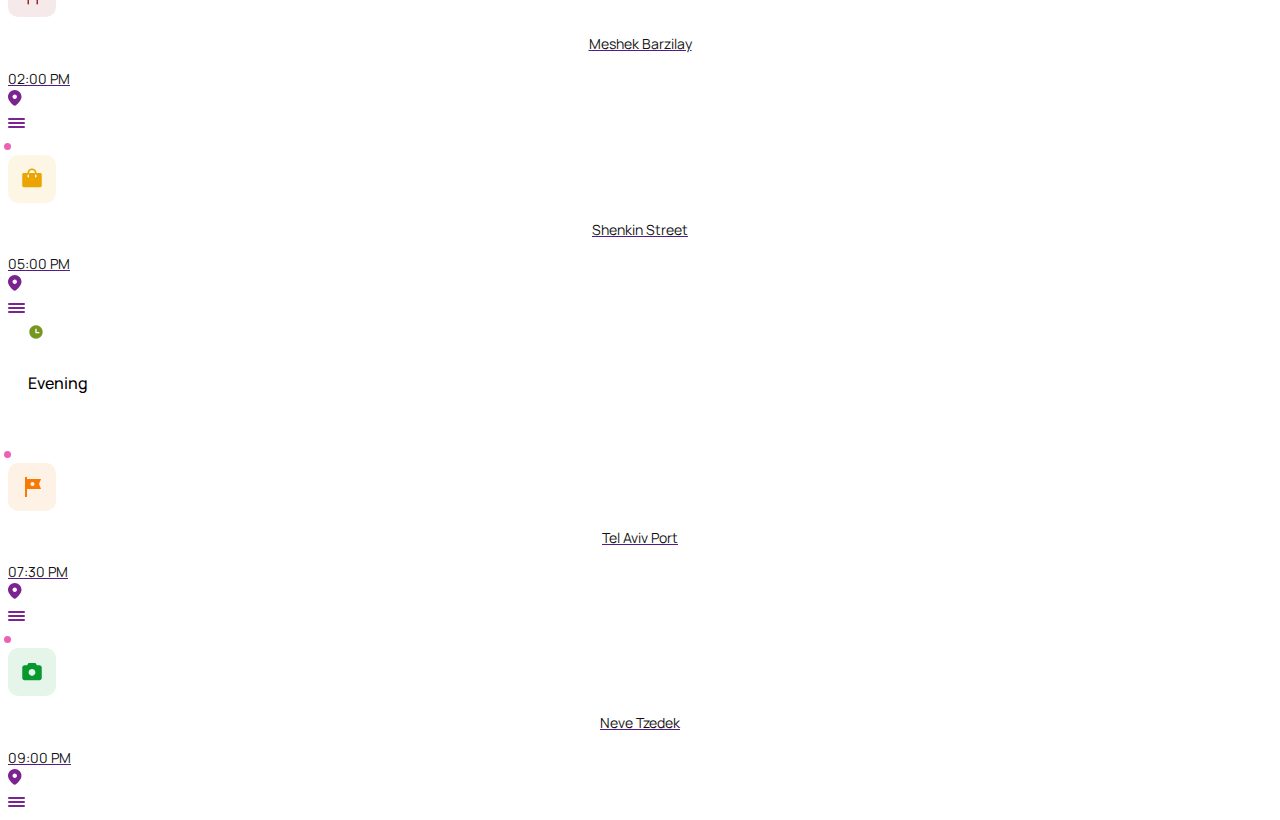
==== commit 527f7df1: "#1500" ====
--- a/dailyPlan.html
+++ b/dailyPlan.html
@@ -36,22 +36,26 @@
 
 <section id="daily-plan-hero">
 
-  <div id="weather-slider" class="carousel slide">
+  <div id="weatherSlider" class="carousel slide">
 
     <div id="slider-inner" class="carousel-inner">
 
-      <div id ="slider-item" class="carousel-item active d-flex flex-column align-items-center gap-3">
-
-          <img class="slider-img" src="Assets/Img/Jerusalem Slider Img.png" alt="Jerusalem" width="86px" height="auto">
-            
-          <div class="d-flex flex-column weather-slider-heading gap-1">
+      <div class="carousel-item active">
+
+          <div class="slider-img">
+            <img src="Assets/Img/Jerusalem Slider Img.png" alt="Jerusalem" width="86px" height="auto">
+          </div>    
+
+          <div class="d-flex flex-column weatherSlider-heading gap-1 align-items-center">
               <h2>Wednesday</h2>
               <span>7 Jul 2023</span>
           </div>
-
+          
+          <div class="d-flex flex-column align-items-center m-2">
           <img src="Assets/Img/slider-radio.svg" alt="slider" width="203px" height="auto">
-
-          <div class="d-flex flex-row weather-details gap-4">
+          </div>
+
+          <div class="d-flex flex-row weather-details gap-4 justify-content-center">
 
             <img src="Assets/Img/cloud-icon.png" alt="rainy day" width="38px" height="auto">
             
@@ -63,23 +67,73 @@
           </div>
 
       </div>
-
-      <div id ="slider-item" >   
-      </div>
-
-      <div id ="slider-item" >      
-      </div>
-
-    </div>
-
-    <button class="carousel-control-prev" type="button" data-bs-target="#carouselExample" data-bs-slide="prev">
+        
+
+      <div class="carousel-item">   
+        <div class="slider-img">
+          <img src="Assets/Img/Jerusalem Slider Img.png" alt="Jerusalem" width="86px" height="auto">
+        </div>    
+        <div class="d-flex flex-column weatherSlider-heading gap-1 align-items-center">
+            <h2>Wednesday</h2>
+            <span>7 Jul 2023</span>
+        </div>
+
+        <div class="d-flex flex-column align-items-center m-2">
+          <img src="Assets/Img/slider-radio.svg" alt="slider" width="203px" height="auto">
+        </div>
+
+        <div class="d-flex flex-row weather-details gap-4 justify-content-center">
+
+          <img src="Assets/Img/cloud-icon.png" alt="rainy day" width="38px" height="auto">
+          
+          <div class="d-flex flex-column align-items-center gap-1">
+            <span><b>5°C</b></span>
+            <span><b>Rainy</b></span>
+          </div>
+
+        </div>
+
+      </div>
+
+      <div class="carousel-item" >      
+
+        <div class="slider-img">
+          <img src="Assets/Img/Jerusalem Slider Img.png" alt="Jerusalem" width="86px" height="auto">
+        </div>   
+            
+        <div class="d-flex flex-column weatherSlider-heading gap-1 align-items-center">
+            <h2>Wednesday</h2>
+            <span>7 Jul 2023</span>
+        </div>
+
+         <div class="d-flex flex-column align-items-center m-2">
+          <img src="Assets/Img/slider-radio.svg" alt="slider" width="203px" height="auto">
+        </div>
+
+        <div class="d-flex flex-row weather-details gap-4 justify-content-center">
+
+          <img src="Assets/Img/cloud-icon.png" alt="rainy day" width="38px" height="auto">
+          
+          <div class="d-flex flex-column align-items-center gap-1">
+            <span><b>5°C</b></span>
+            <span><b>Rainy</b></span>
+          </div>
+
+        </div>
+
+
+      </div>
+
+    </div>
+
+    <button class="carousel-control-prev" type="button" data-bs-target="#weatherSlider" data-bs-slide="prev">
           
         <img class="slider-control-prev" src="Assets/Img/slider-back-icon.svg">
         <span class="visually-hidden">Previous</span>
 
     </button>
 
-    <button class="carousel-control-next" type="button" data-bs-target="#carouselExample" data-bs-slide="next">
+    <button class="carousel-control-next" type="button" data-bs-target="#weatherSlider" data-bs-slide="next">
           
         <img class="slider-control-next" src="Assets/Img/slider-back-icon.svg">
         <span class="visually-hidden">Next</span>
@@ -91,7 +145,7 @@
 
 </section>
 
-<section id="planDetails" >
+<section id="planOverview" >
 
 <div class="btn-group d-flex flex-row align-items-center ">
   <a class="btn plan-overview h-100 col " >Plan Overview</a>
@@ -383,8 +437,6 @@
 
 
 
-
-
 <!--Bootstrap js -->
 <script src="https://cdn.jsdelivr.net/npm/@popperjs/core@2.11.6/dist/umd/popper.min.js" integrity="sha384-oBqDVmMz9ATKxIep9tiCxS/Z9fNfEXiDAYTujMAeBAsjFuCZSmKbSSUnQlmh/jp3" crossorigin="anonymous"></script>
 <script src="https://cdn.jsdelivr.net/npm/bootstrap@5.2.3/dist/js/bootstrap.min.js" integrity="sha384-cuYeSxntonz0PPNlHhBs68uyIAVpIIOZZ5JqeqvYYIcEL727kskC66kF92t6Xl2V" crossorigin="anonymous"></script>
--- a/style.css
+++ b/style.css
@@ -705,10 +705,11 @@
     background-size: cover;
     background-repeat: no-repeat;
     height:100vh;
+    -webkit-padding:80px 30px;
     padding:30px;
     display:flex;
     flex-direction: column;
-    justify-content: space-between;
+    justify-content: space-between;  
 }
 
 .logo{
@@ -742,6 +743,7 @@
     justify-content: center;
     align-items: flex-start;
     align-content: flex-start;
+    
 
 }
 
@@ -976,22 +978,26 @@
 
 /*weather slider starts*/
 
-#weather-slider{
+#weatherSlider{
     position:relative;
 }
 
-#slider-item{
+.carousel-item {
     border-radius: 18px;
     background: radial-gradient(120.11% 151.20% at 65.99% 150.00%, #EFA1FF 0%, #FAE9FF 63.54%, #FAE9FF 100%);
     padding:20px;    
-}
-
-.weather-slider-heading h2,span{
+   }
+
+
+.weatherSlider-heading h2,span{
     margin-bottom:0px;
 }
 
 .slider-img{
-    margin-top:-50px;
+   margin:-50px 0px 20px 0px;
+   width:100%;
+   display:flex;
+   justify-content: center;  
 }
 
 #slider-inner{
@@ -1050,7 +1056,7 @@
 
 /*plan details starts*/
 
-#planDetails{
+#planOverview{
     padding:0px 30px 50px 30px;
     background: url(Assets/Img/plan\ overview\ background.svg);
     background-repeat: no-repeat;
@@ -1059,7 +1065,7 @@
 
 }
 
-#planDetails .btn-group{
+#planOverview .btn-group{
     padding:4px !important;
     height:55px;
     border-radius:10px;
@@ -1145,7 +1151,7 @@
     padding:15px;
     background-color: #fff;
     filter: drop-shadow(0px 4px 20px rgba(0, 0, 0, 0.08));
-    backdrop-filter: blur(35px);
+    backdrop-filter: blur(10px);
     border-radius:10px;
     height:72px;
     -webkit-filter: drop-shadow(0px 4px 20px rgba(0, 0, 0, 0.08)); 
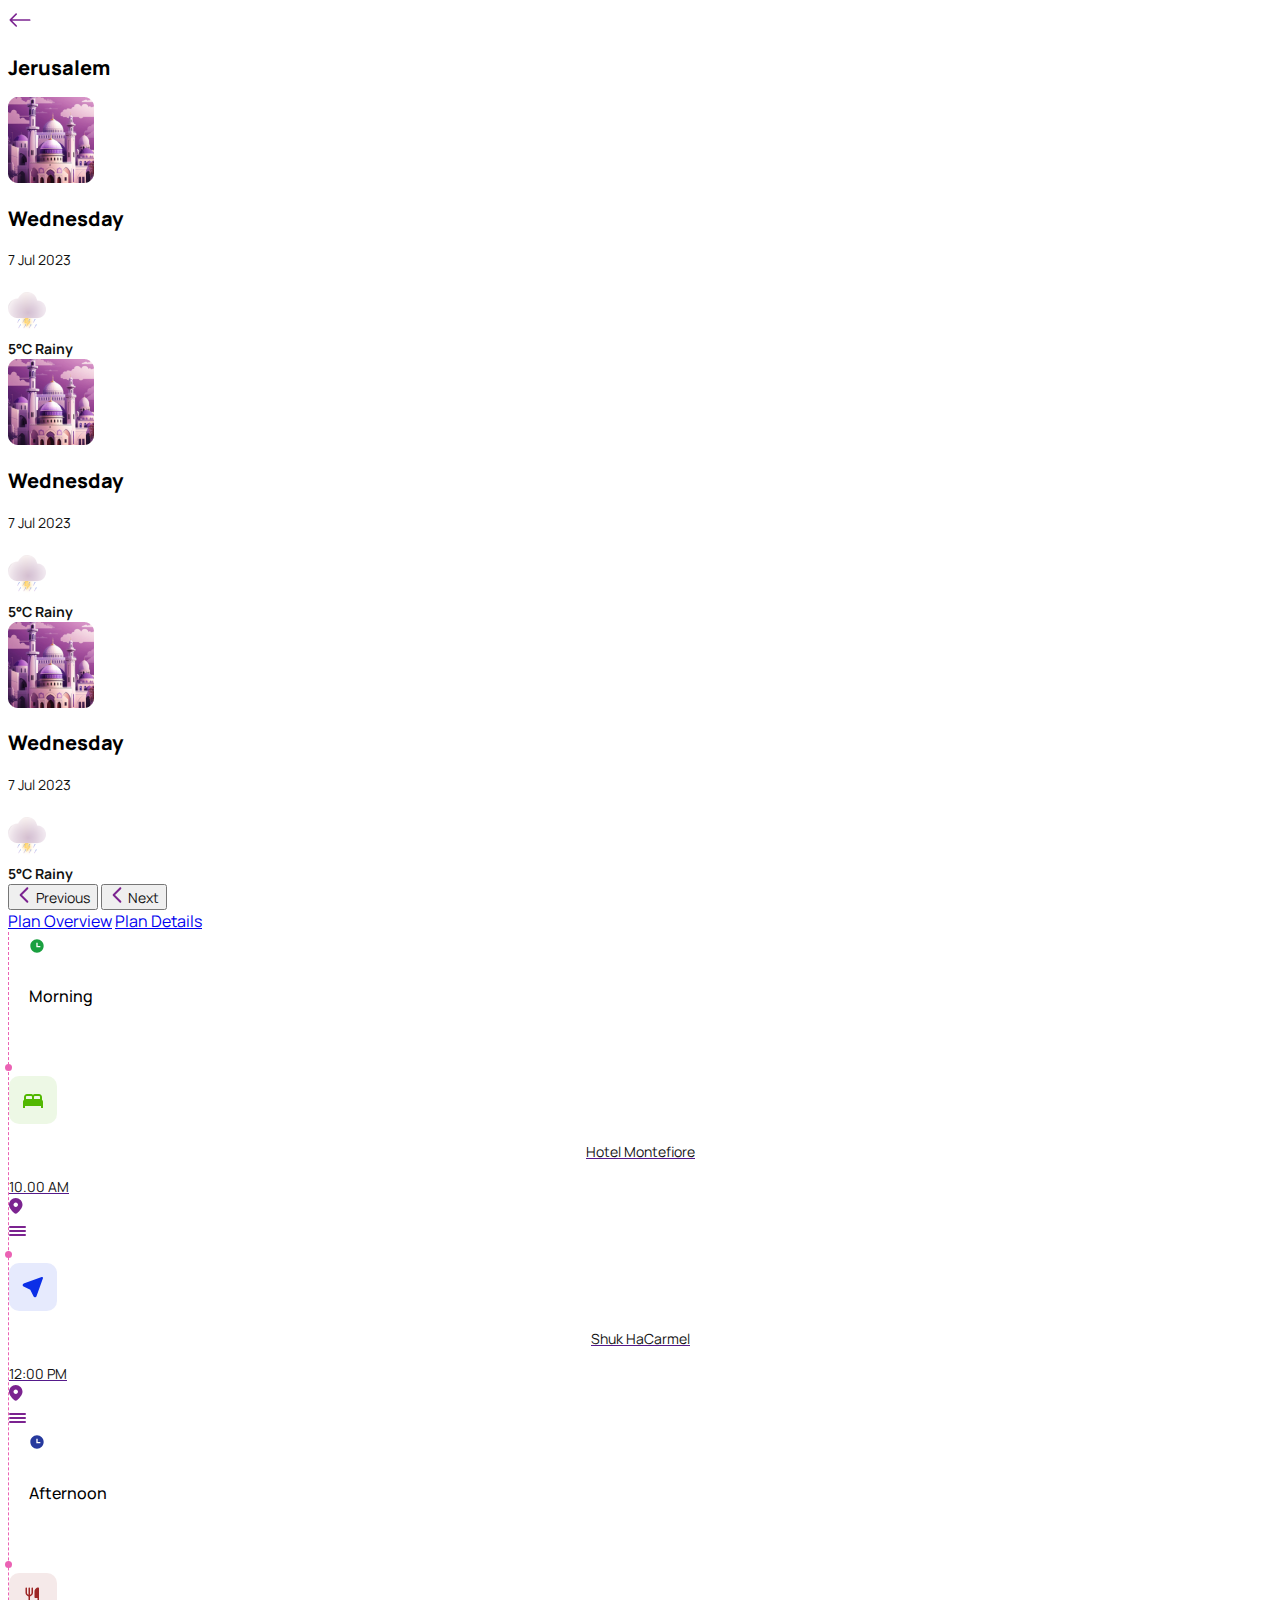
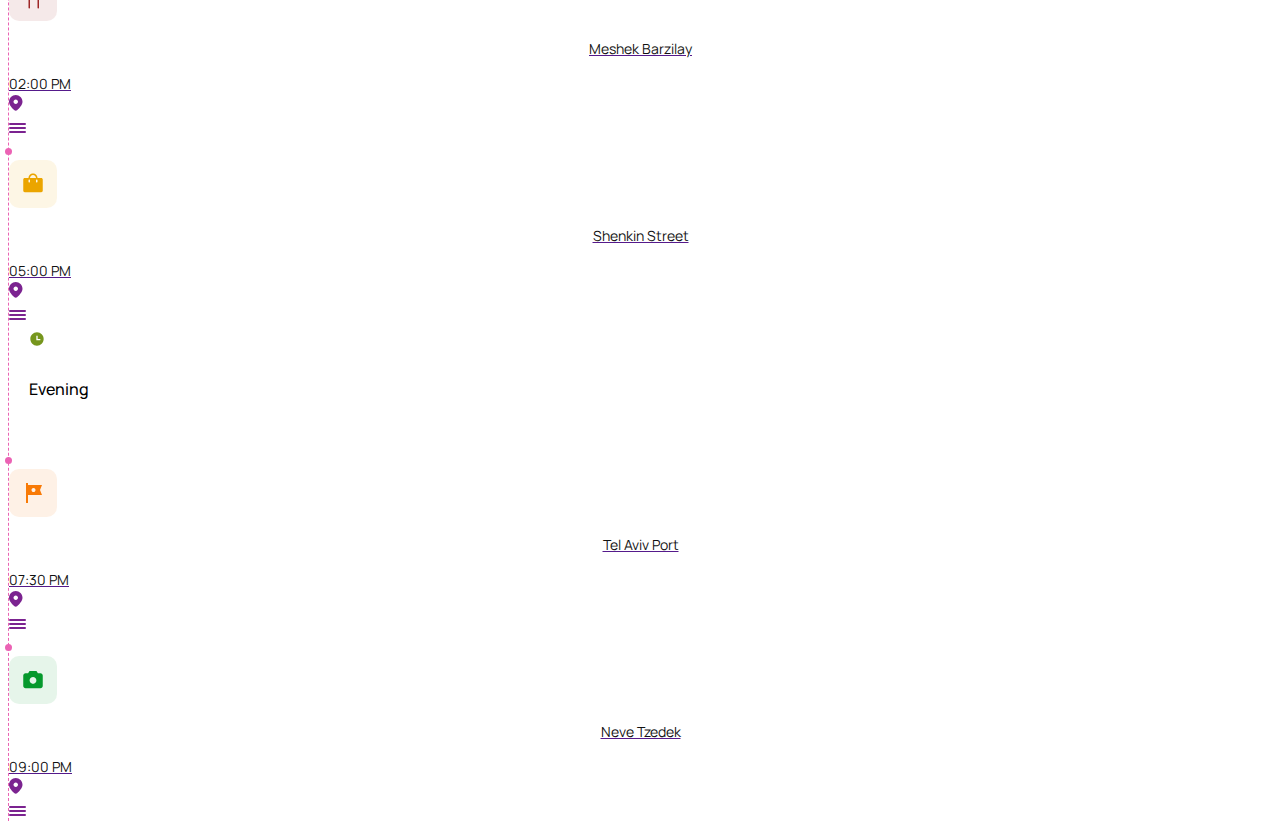
==== commit a9578dd1: "plandetails" ====
--- a/dailyPlan.html
+++ b/dailyPlan.html
@@ -34,13 +34,13 @@
     
 </header>
 
-<section id="daily-plan-hero">
-
-  <div id="weatherSlider" class="carousel slide">
-
-    <div id="slider-inner" class="carousel-inner">
-
-      <div class="carousel-item active">
+<section class="daily-plan-hero">
+
+  <div id="weatherSlider1" class="carousel slide">
+
+    <div class="carousel-inner slider-inner">
+
+      <div class="carousel-item active slider-item">
 
           <div class="slider-img">
             <img src="Assets/Img/Jerusalem Slider Img.png" alt="Jerusalem" width="86px" height="auto">
@@ -69,7 +69,7 @@
       </div>
         
 
-      <div class="carousel-item">   
+      <div class="carousel-item slider-item">   
         <div class="slider-img">
           <img src="Assets/Img/Jerusalem Slider Img.png" alt="Jerusalem" width="86px" height="auto">
         </div>    
@@ -95,7 +95,7 @@
 
       </div>
 
-      <div class="carousel-item" >      
+      <div class="carousel-item slider-item" >      
 
         <div class="slider-img">
           <img src="Assets/Img/Jerusalem Slider Img.png" alt="Jerusalem" width="86px" height="auto">
@@ -126,14 +126,14 @@
 
     </div>
 
-    <button class="carousel-control-prev" type="button" data-bs-target="#weatherSlider" data-bs-slide="prev">
+    <button class="carousel-control-prev" type="button" data-bs-target="#weatherSlider1" data-bs-slide="prev">
           
         <img class="slider-control-prev" src="Assets/Img/slider-back-icon.svg">
         <span class="visually-hidden">Previous</span>
 
     </button>
 
-    <button class="carousel-control-next" type="button" data-bs-target="#weatherSlider" data-bs-slide="next">
+    <button class="carousel-control-next" type="button" data-bs-target="#weatherSlider1" data-bs-slide="next">
           
         <img class="slider-control-next" src="Assets/Img/slider-back-icon.svg">
         <span class="visually-hidden">Next</span>
@@ -148,10 +148,11 @@
 <section id="planOverview" >
 
 <div class="btn-group d-flex flex-row align-items-center ">
-  <a class="btn plan-overview h-100 col " >Plan Overview</a>
-  <a class="btn plan-details h-100 col" >Plan Details</a>
-</div>
-
+  <a class="btn plan-overview h-100 col active "  href="dailyPlan.html">Plan Overview</a>
+  <a class="btn plan-details h-100 col " href="dailyPlan Details.html" >Plan Details</a>
+</div>
+
+<div style="border-left: dashed 1px #EB62B4;">
 <div id="morning">
 
   <div class="d-flex flex-row gap-2 align-items-center" style="padding:5px 20px 20px 20px;">
@@ -168,7 +169,7 @@
     <circle cx="3.5" cy="3.5" r="3.5" fill="#EB62B4"/>
   </svg>
 
-  <a href="" id="planCard" class="d-flex flex-row align-items-center justify-content-between gap-2 w-100">
+  <a href="" class="d-flex flex-row align-items-center justify-content-between gap-2 w-100 planCard">
 
     <div class="d-flex flex-row align-items-center justify-content-between w-100 card-details">
 
@@ -209,7 +210,7 @@
     <circle cx="3.5" cy="3.5" r="3.5" fill="#EB62B4"/>
   </svg>
 
-  <a href="" id="planCard" class="d-flex flex-row align-items-center justify-content-between gap-2 w-100">
+  <a href="" class="d-flex flex-row align-items-center justify-content-between gap-2 w-100 planCard">
 
     <div class="d-flex flex-row align-items-center justify-content-between w-100 card-details">
 
@@ -241,6 +242,8 @@
     </div>
 
   </a>
+
+</div>
 
 </div>
 
@@ -259,7 +262,7 @@
       <circle cx="3.5" cy="3.5" r="3.5" fill="#EB62B4"/>
     </svg>
   
-    <a href="" id="planCard" class="d-flex flex-row align-items-center justify-content-between gap-2 w-100">
+    <a href="" class="d-flex flex-row align-items-center justify-content-between gap-2 w-100 planCard">
 
       <div class="d-flex flex-row align-items-center justify-content-between w-100 card-details">
   
@@ -300,7 +303,7 @@
       <circle cx="3.5" cy="3.5" r="3.5" fill="#EB62B4"/>
     </svg>
   
-    <a href="" id="planCard" class="d-flex flex-row align-items-center justify-content-between gap-2 w-100">
+    <a href="" class="d-flex flex-row align-items-center justify-content-between gap-2 w-100 planCard">
 
       <div class="d-flex flex-row align-items-center justify-content-between w-100 card-details">
   
@@ -335,6 +338,8 @@
   
   </div>
 
+</div>
+
 <div id="Evening">
 
   <div class="d-flex flex-row gap-2 align-items-center" style="padding:5px 20px 20px 20px;">
@@ -351,7 +356,7 @@
     <circle cx="3.5" cy="3.5" r="3.5" fill="#EB62B4"/>
   </svg>
 
-  <a href="" id="planCard" class="d-flex flex-row align-items-center justify-content-between gap-2 w-100">
+  <a href="" class="d-flex flex-row align-items-center justify-content-between gap-2 w-100 planCard">
 
     <div class="d-flex flex-row align-items-center justify-content-between w-100 card-details">
 
@@ -392,7 +397,7 @@
     <circle cx="3.5" cy="3.5" r="3.5" fill="#EB62B4"/>
   </svg>
 
-  <a href="" id="planCard" class="d-flex flex-row align-items-center justify-content-between gap-2 w-100">
+  <a href="" class="d-flex flex-row align-items-center justify-content-between gap-2 w-100 planCard">
 
     <div class="d-flex flex-row align-items-center justify-content-between w-100 card-details">
 
@@ -429,7 +434,7 @@
 
 </div>
 
-
+</div>
 </section>
 
 
--- a/style.css
+++ b/style.css
@@ -37,7 +37,7 @@
     font-family: Manrope;
     font-size: 14px;
     font-weight: 400;
-    line-height: 16.5px;
+    line-height: 18px;
  }
 
  label{
@@ -962,7 +962,7 @@
 
 /*daily plan starts*/
 
-#daily-plan-hero{
+.daily-plan-hero{
     padding:0px 50px 30px 50px;
 }
 
@@ -978,11 +978,15 @@
 
 /*weather slider starts*/
 
-#weatherSlider{
+#weatherSlider1{
     position:relative;
 }
 
-.carousel-item {
+#weatherSlider2{
+    position:relative;
+}
+
+.slider-item {
     border-radius: 18px;
     background: radial-gradient(120.11% 151.20% at 65.99% 150.00%, #EFA1FF 0%, #FAE9FF 63.54%, #FAE9FF 100%);
     padding:20px;    
@@ -1000,7 +1004,7 @@
    justify-content: center;  
 }
 
-#slider-inner{
+.slider-inner{
     padding-top:30px;
 }
 
@@ -1072,40 +1076,45 @@
 }
 
 
-a.plan-overview{
+a.active{
     border-radius: 7px !important;
     background: linear-gradient(165deg, #7B2390 0%, #EB62B4 100%) !important;
-    border-width: 0px !important;
-    color:#FFF;
+    color:#FFF !important;
+    
+}
+
+
+a.plan-overview{
     margin:0px !important;
     padding:10px;
+    border-radius: 7px !important;
+    border-width: 0px !important;
 }
 
 a.plan-details{
     margin:0px !important;
     border-width:0px !important;
-    padding:10px;
+    padding:10px;    
 }
 
 
 a.plan-details:hover{
-    background: #fff !important;
-    color:rgba(123, 35, 144, 1);
-    border-width:0px !important;
-    margin:0px !important;
-}
-
-a.plan-overview:hover{
-    background: linear-gradient(165deg, #7B2390 0%, #EB62B4 100%) !important;
-    color:#fff;
+    color:#7B2390;
     border-width: 0px !important;
     margin:0px !important;
 }
 
 
+a.plan-overview:hover{
+    color:#7B2390;
+    border-width: 0px !important;
+    margin:0px !important;
+}
+
+
 #morning{
     margin-top:40px;    
-    border-left: dashed 1px #EB62B4;        
+          
 }
 
 
@@ -1116,20 +1125,21 @@
 }
 
 
-#planCard{
+.planCard{
     margin:10px 0px 10px 20px;    
     height:72px;
 }
 
 
-#planCard p{
+.planCard p{
     margin-bottom: 0px;
     color: #121212;
     font-weight: 500;
-}
-
-
-#planCard span{
+    text-align: left;
+}
+
+
+.planCard span{
     font-weight: 300;
     opacity: 0.6;
 }
@@ -1161,8 +1171,11 @@
 /*afternoon starts*/
 
 #afternoon{
-    margin-top:20px;
-}
+    margin-top:40px;    
+     
+}
+
+
 
 #afternoon h5{
     color: #26399D;
@@ -1182,7 +1195,82 @@
 }
 
 
-
+/*dailyPlan-Details starts*/
+
+.carousel-img{
+    border-radius:10px;
+}
+
+
+
+
+
+
+.carousel-indicators button{
+    width:3px !important;
+    border-radius:5px !important;   
+    background-color: #EB62B4 !important;
+    
+}
+
+
+
+p.location-in-detail{
+    margin:15px 0px;
+    color: #121212;
+    font-size: 12.5px;
+    font-weight: 400;
+    line-height: 18px;
+}
+
+
+
+.planCard button.carousel-control-prev{
+    width:24px;
+    height:24px;
+    border-radius:5px;
+    background: rgba(18, 18, 18, 0.40);
+    margin-left:25px;
+    margin-top:-25px;
+    padding:4px !important;
+   
+}
+
+.planCard button.carousel-control-next{
+    width:24px;
+    height:24px;
+    border-radius:5px;
+    background: rgba(18, 18, 18, 0.40);
+    margin-right:25px;
+    margin-top:-25px;
+    padding:4px !important;
+}
+
+.view-details{
+    font-size:14px !important;
+    padding:15px 39px;
+    border-radius: 12px;
+    border: 1px solid rgba(123, 35, 144, 0.10);
+    color: #7B2390;    
+
+}
+
+.view-details:hover{
+    font-size:14px !important;
+    padding:15px 39px;
+    border-radius: 12px;
+    border: 1px solid rgba(123, 35, 144, 0.10);
+    color: #Fff;
+    background-color: #7B2390;
+    
+}
+
+.planCard h4{
+
+    color: #121212;
+    font-size: 16px;
+    font-weight: 400;
+}
 
 
 }